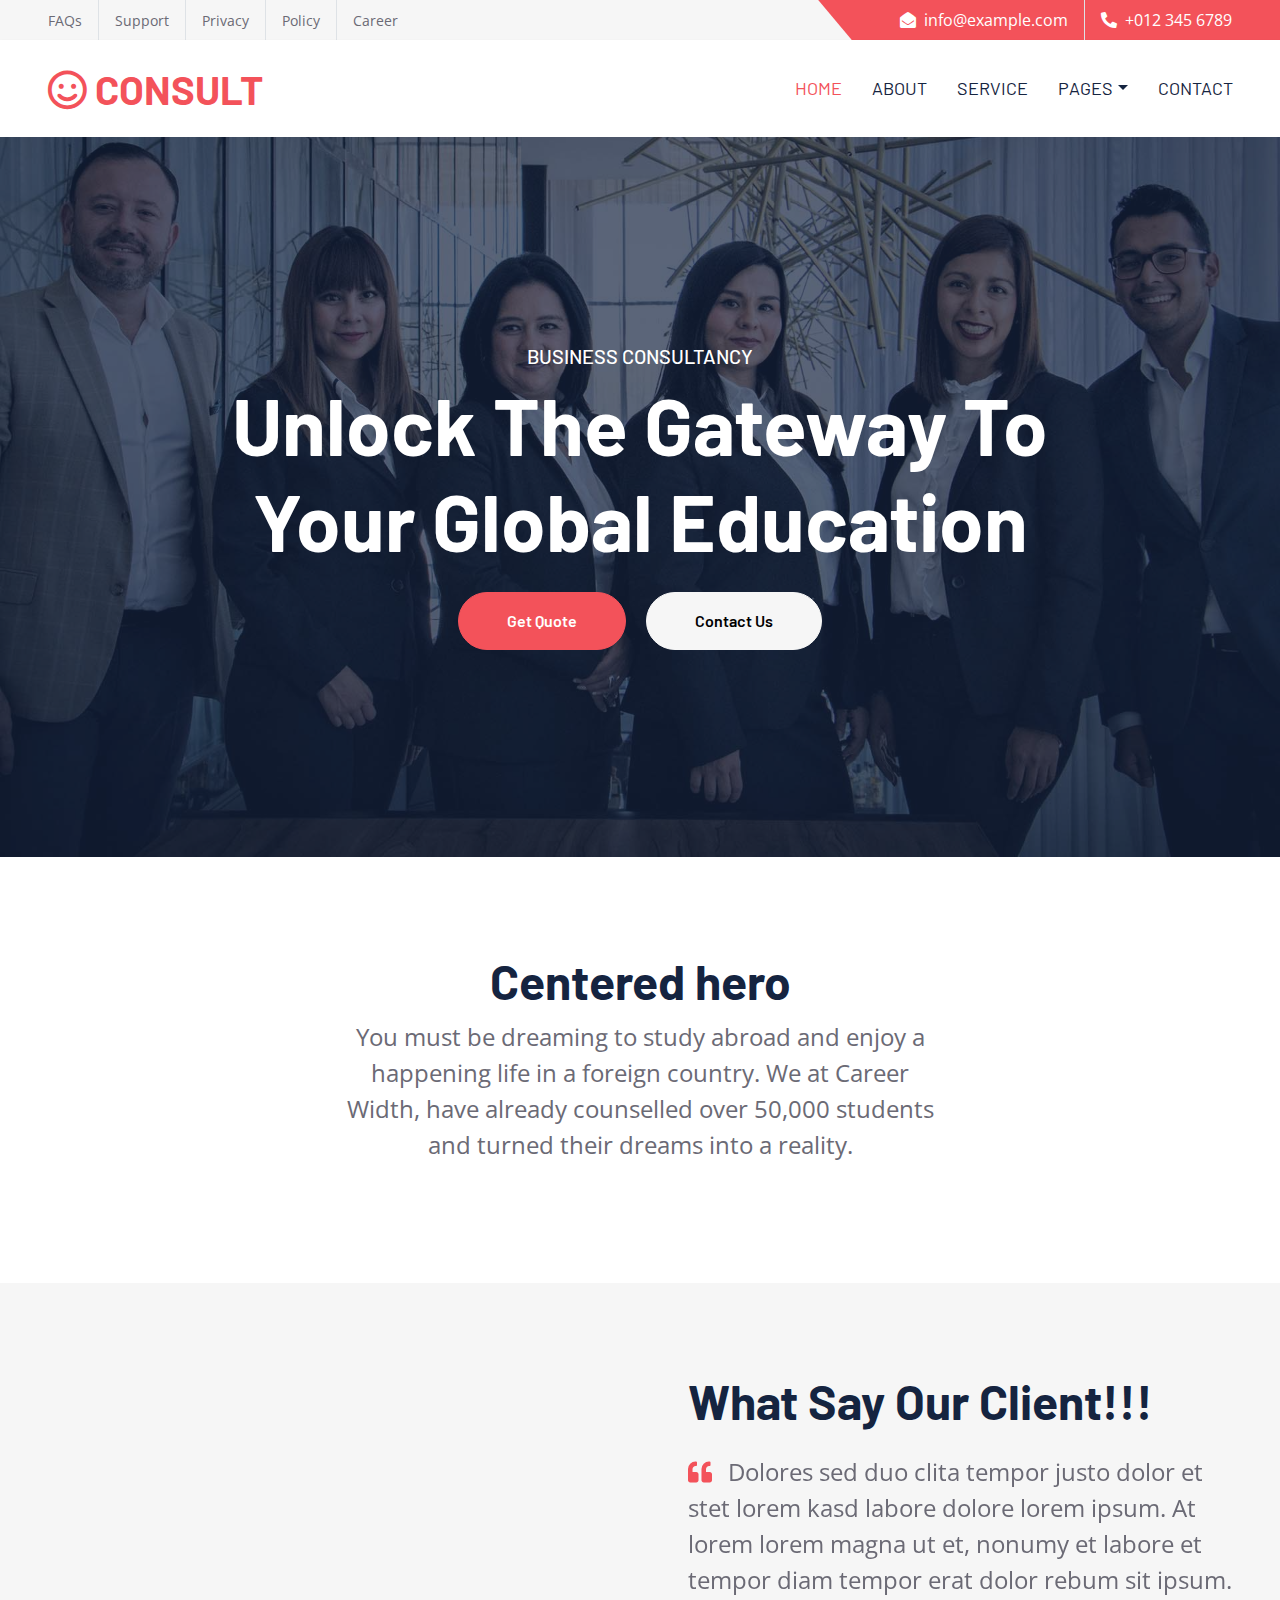
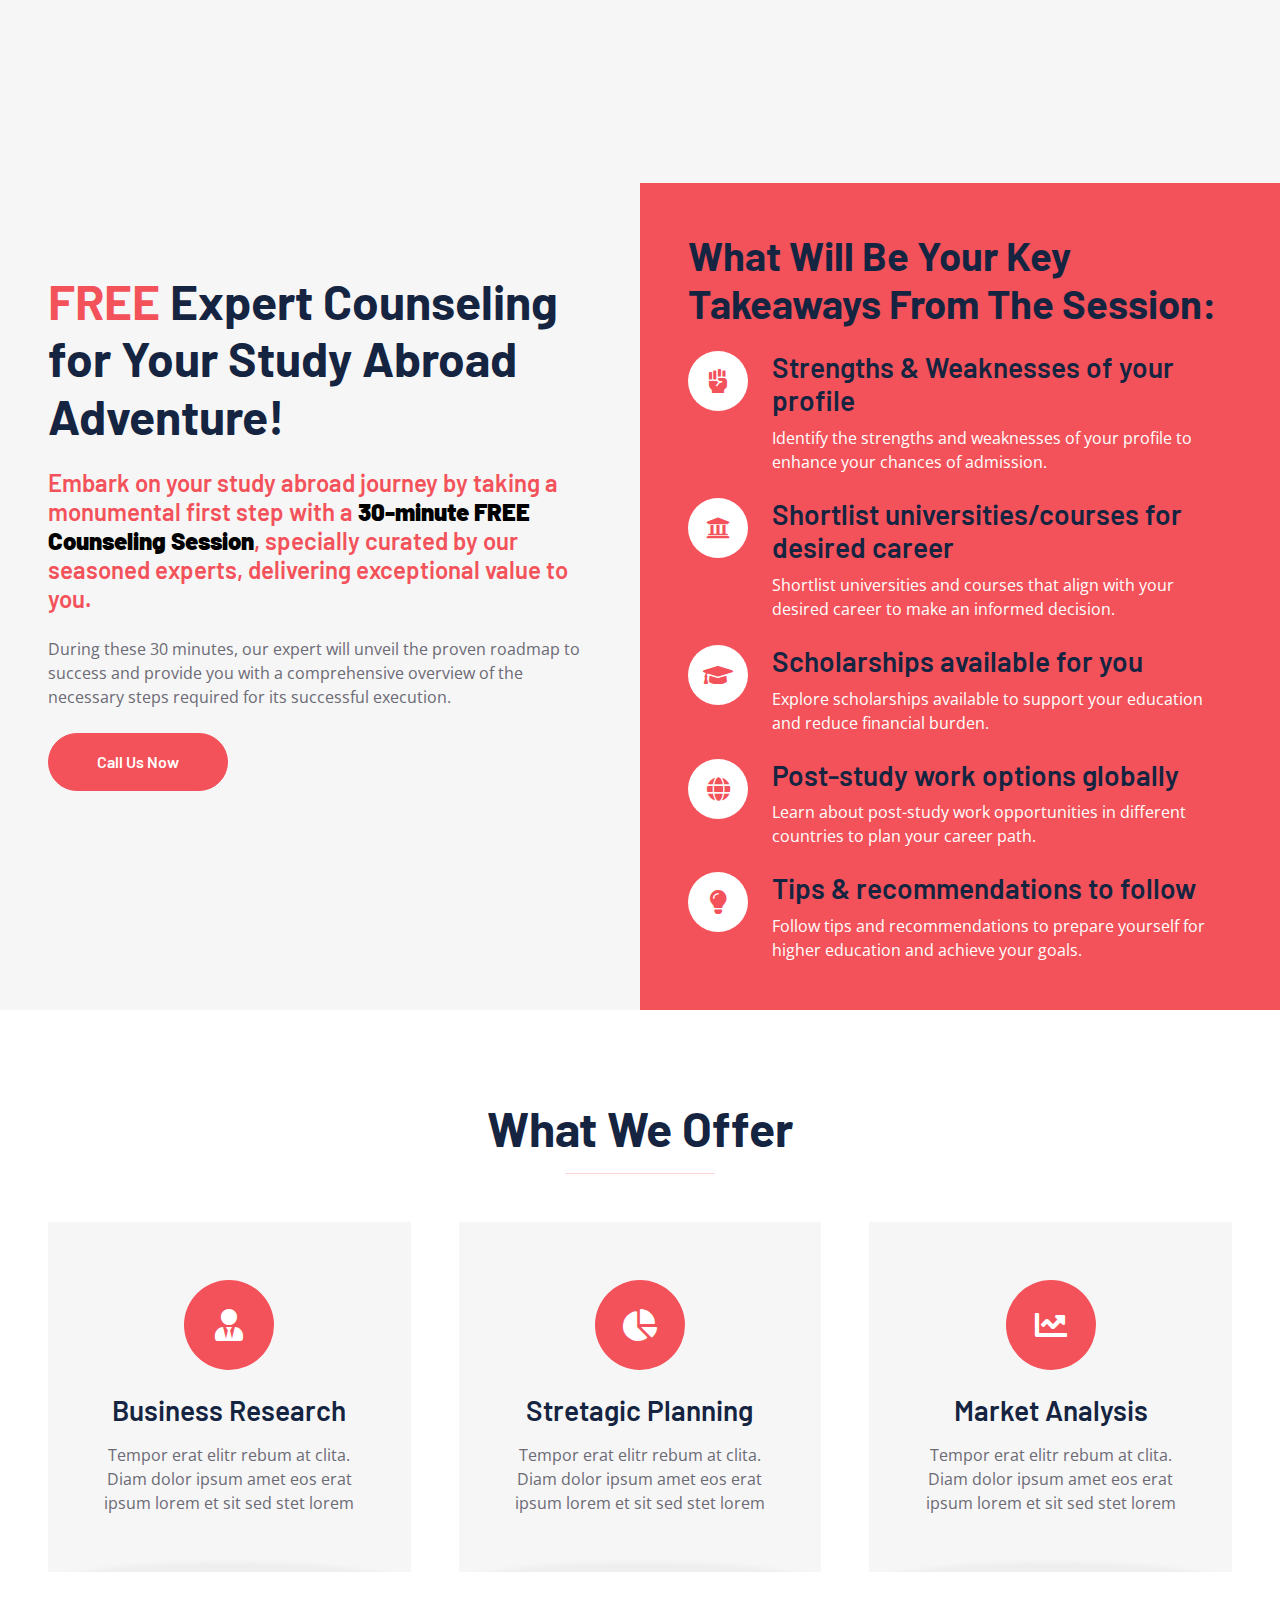
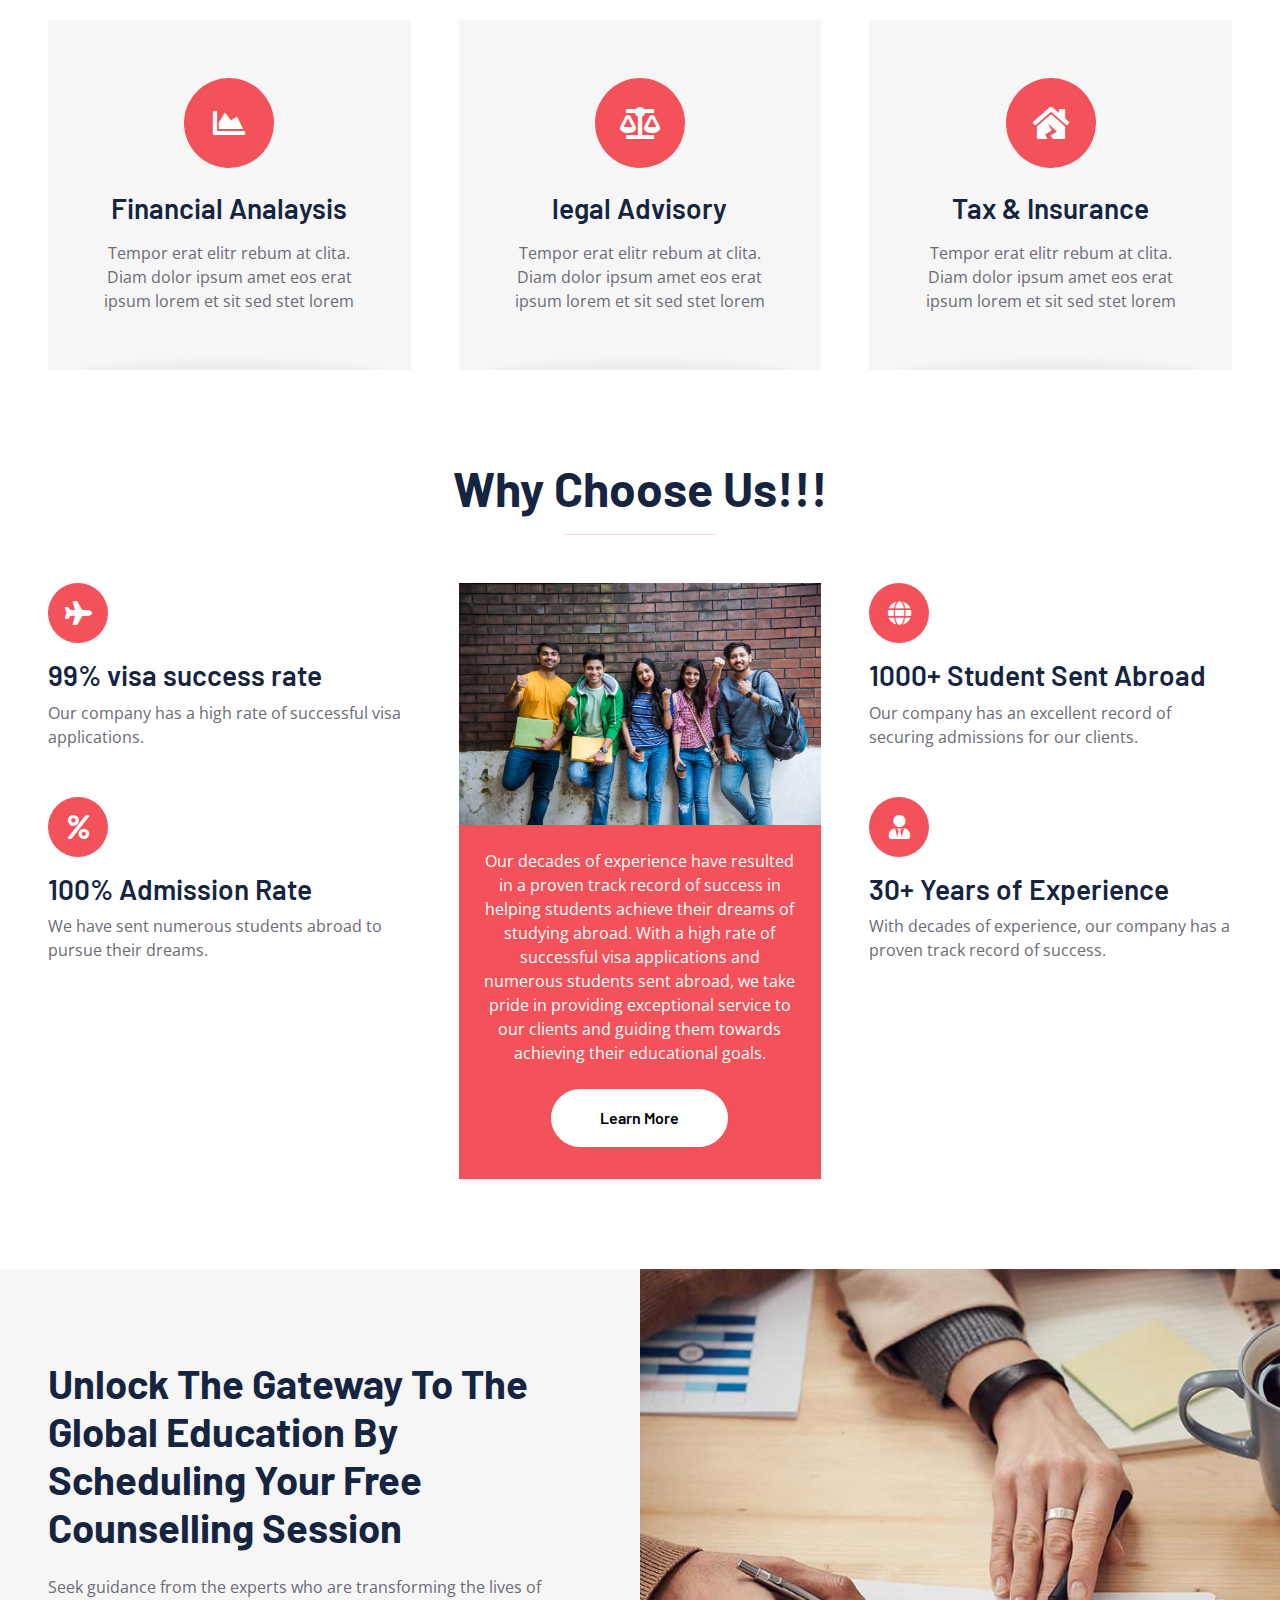
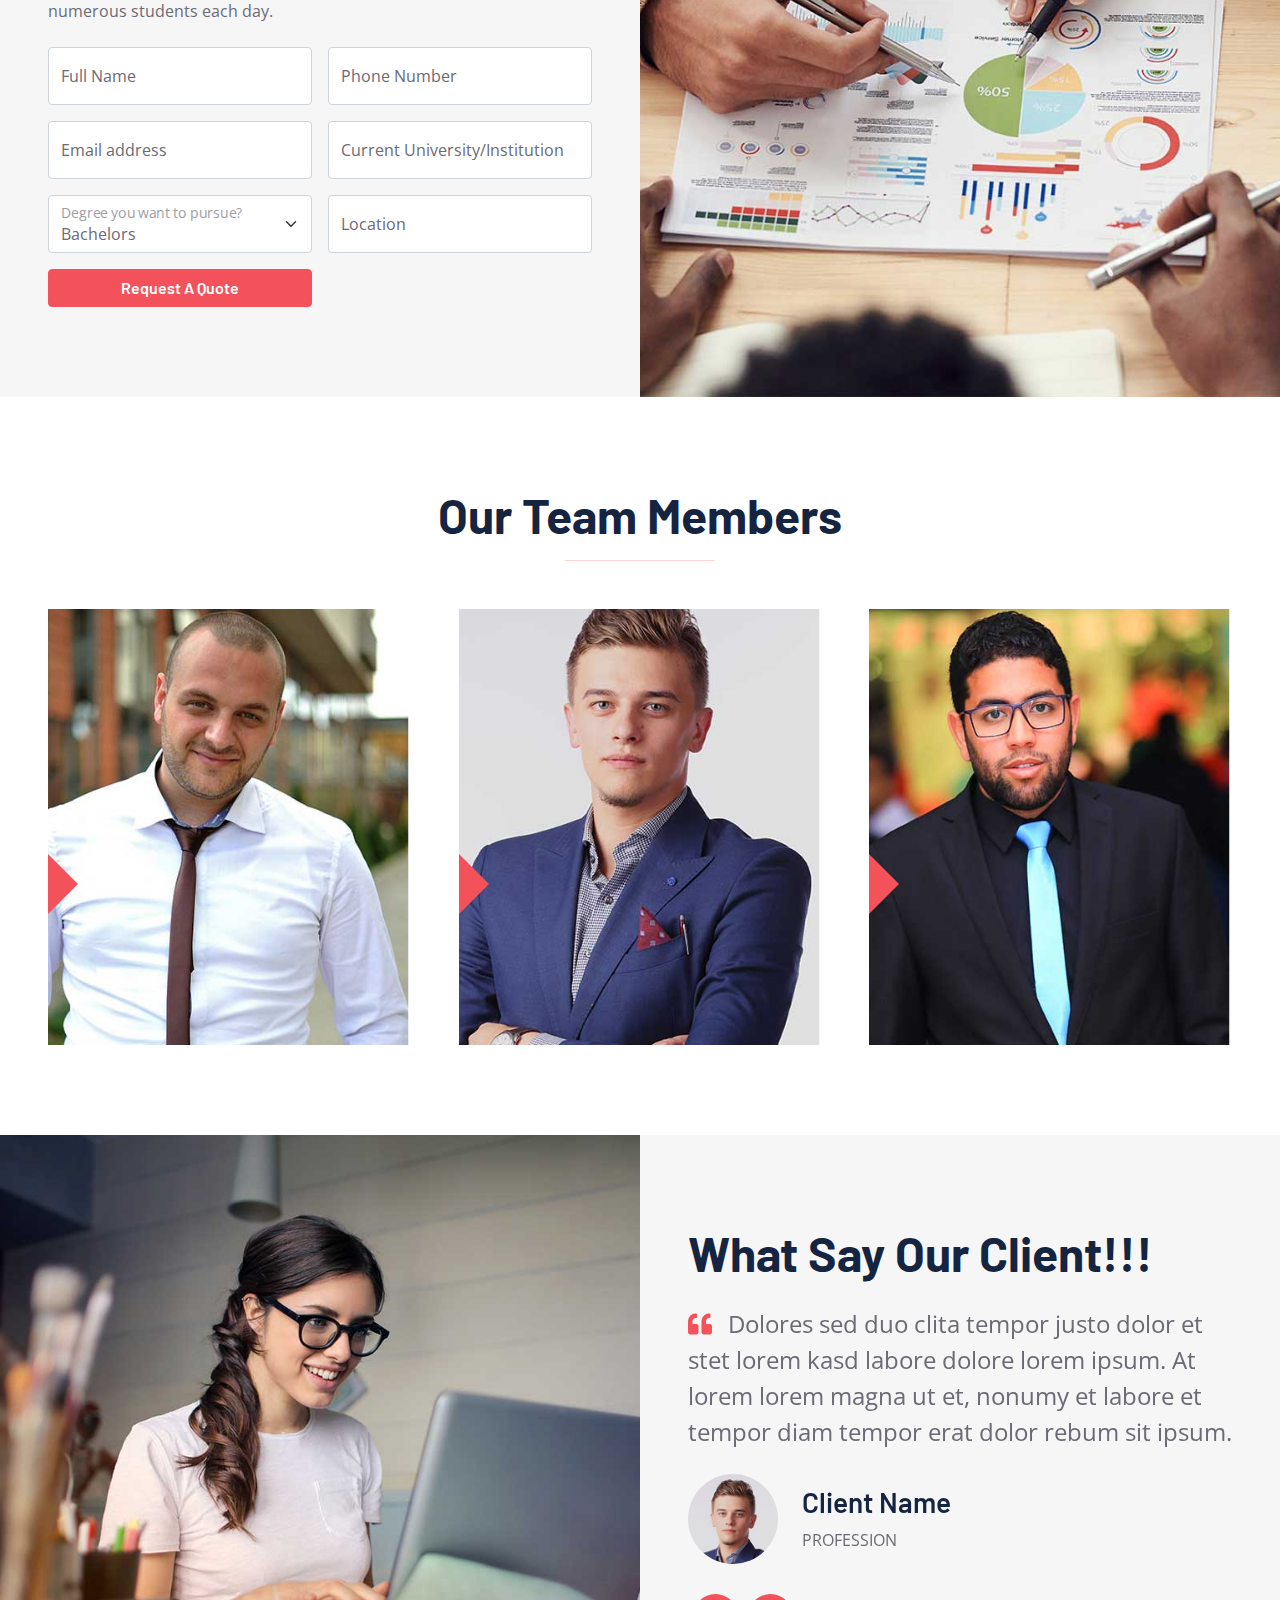
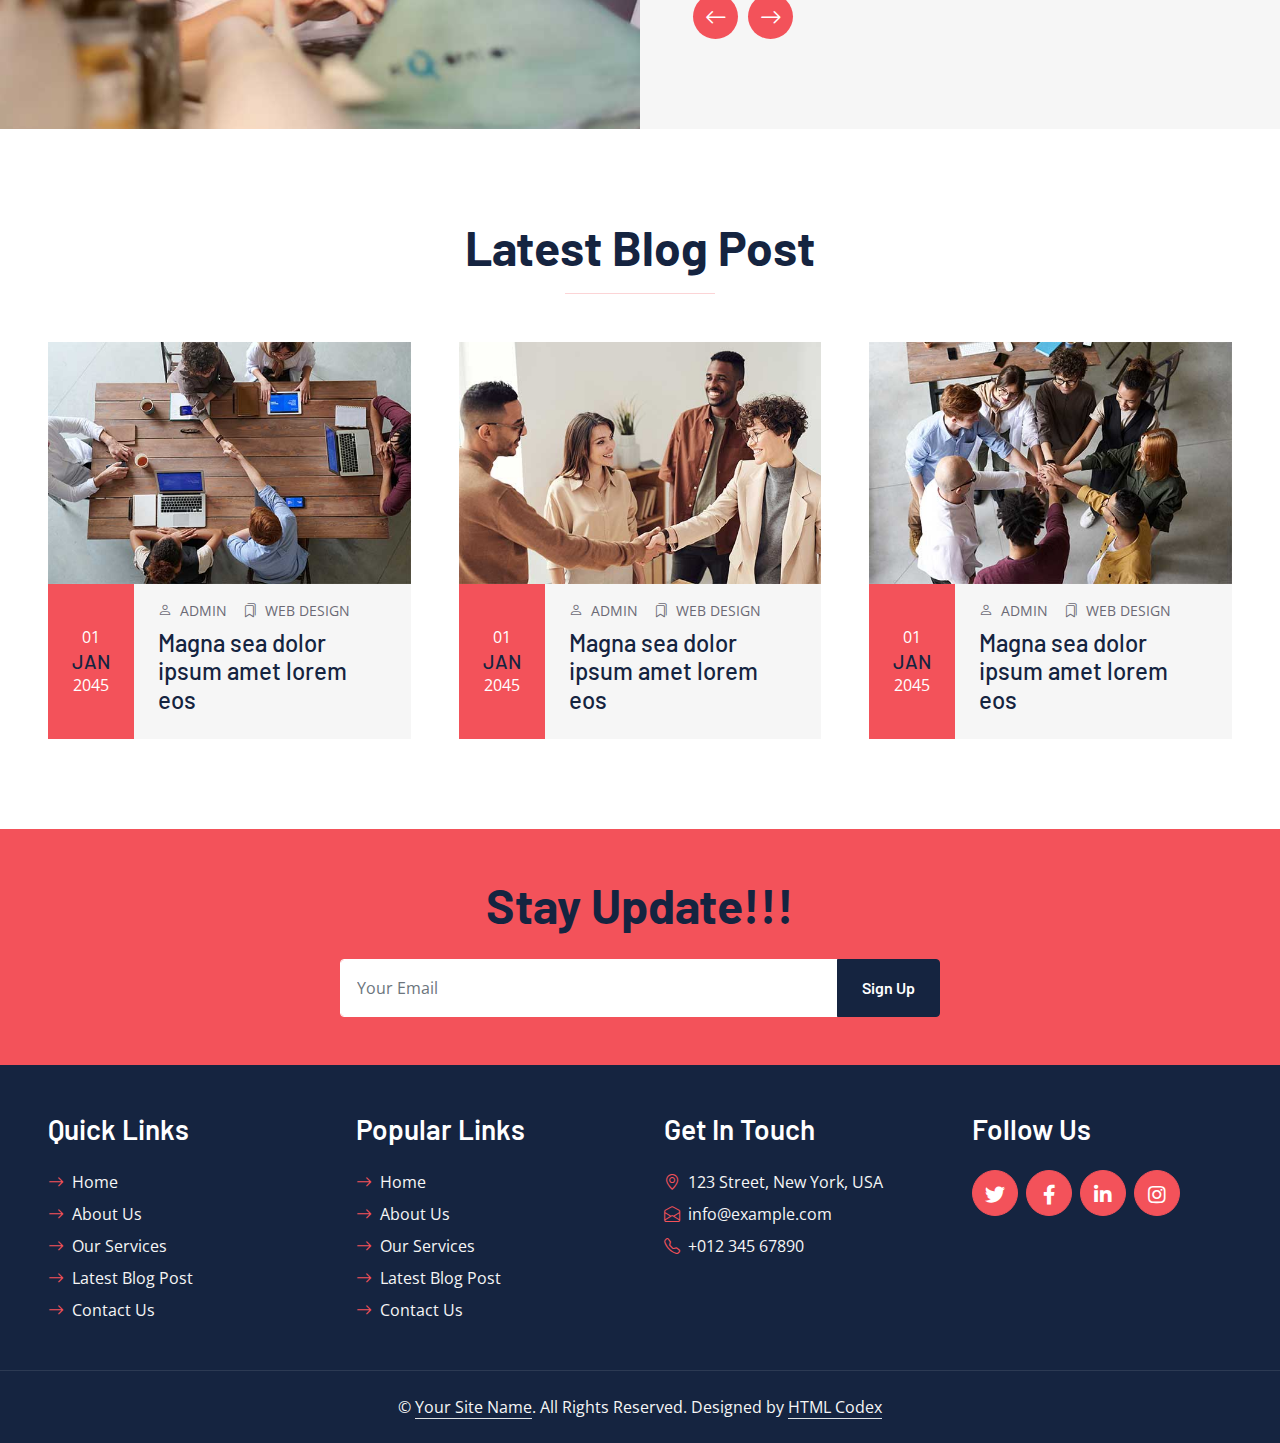
==== index.html @ d6523b83 "first" ====
<!DOCTYPE html>
<html lang="en">

<head>
    <meta charset="utf-8">
    <title>Carrewidth</title>
    <meta content="width=device-width, initial-scale=1.0" name="viewport">
    <meta content="Free HTML Templates" name="keywords">
    <meta content="Free HTML Templates" name="description">

    <!-- Favicon -->
    <link href="img/favicon.ico" rel="icon">
    <link rel="stylesheet" href="https://cdnjs.cloudflare.com/ajax/libs/font-awesome/5.15.3/css/all.min.css" integrity="sha512-WR7ymF/QjxT+gI8MNyJLH7zC3KyA3Wl8+QbX9a7JjQ2ntuV7U8NNvLz59JU+xn6UzV6FNYIoPNcI/5JpL0x/4w==" crossorigin="anonymous" referrerpolicy="no-referrer" />

    <!-- Google Web Fonts -->
    <link rel="preconnect" href="https://fonts.googleapis.com">
    <link rel="preconnect" href="https://fonts.gstatic.com" crossorigin>
    <link
        href="https://fonts.googleapis.com/css2?family=Barlow:wght@500;600;700&family=Open+Sans:wght@400;600&display=swap"
        rel="stylesheet">

    <!-- Icon Font Stylesheet -->
    <link href="https://cdnjs.cloudflare.com/ajax/libs/font-awesome/5.10.0/css/all.min.css" rel="stylesheet">
    <link href="https://cdn.jsdelivr.net/npm/bootstrap-icons@1.4.1/font/bootstrap-icons.css" rel="stylesheet">

    <!-- Libraries Stylesheet -->
    <link href="lib/owlcarousel/assets/owl.carousel.min.css" rel="stylesheet">

    <!-- Customized Bootstrap Stylesheet -->
    <link href="css/bootstrap.min.css" rel="stylesheet">

    <!-- Template Stylesheet -->
    <link href="css/style.css" rel="stylesheet">
</head>

<div>
    <!-- Topbar Start -->
    <div class="container-fluid bg-secondary ps-5 pe-0 d-none d-lg-block">
        <div class="row gx-0">
            <div class="col-md-6 text-center text-lg-start mb-2 mb-lg-0">
                <div class="d-inline-flex align-items-center">
                    <a class="text-body py-2 pe-3 border-end" href=""><small>FAQs</small></a>
                    <a class="text-body py-2 px-3 border-end" href=""><small>Support</small></a>
                    <a class="text-body py-2 px-3 border-end" href=""><small>Privacy</small></a>
                    <a class="text-body py-2 px-3 border-end" href=""><small>Policy</small></a>
                    <a class="text-body py-2 ps-3" href=""><small>Career</small></a>
                </div>
            </div>
            <div class="col-md-6 text-center text-lg-end">
                <div class="position-relative d-inline-flex align-items-center bg-primary text-white top-shape px-5">
                    <div class="me-3 pe-3 border-end py-2">
                        <p class="m-0"><i class="fa fa-envelope-open me-2"></i>info@example.com</p>
                    </div>
                    <div class="py-2">
                        <p class="m-0"><i class="fa fa-phone-alt me-2"></i>+012 345 6789</p>
                    </div>
                </div>
            </div>
        </div>
    </div>
    <!-- Topbar End -->


    <!-- Navbar Start -->
    <nav class="navbar navbar-expand-lg bg-white navbar-light shadow-sm px-5 py-3 py-lg-0">
        <a href="index.html" class="navbar-brand p-0">
            <h1 class="m-0 text-uppercase text-primary"><i class="far fa-smile text-primary me-2"></i>consult</h1>
        </a>
        <button class="navbar-toggler" type="button" data-bs-toggle="collapse" data-bs-target="#navbarCollapse">
            <span class="navbar-toggler-icon"></span>
        </button>
        <div class="collapse navbar-collapse" id="navbarCollapse">
            <div class="navbar-nav ms-auto py-0 me-n3">
                <a href="index.html" class="nav-item nav-link active">Home</a>
                <a href="about.html" class="nav-item nav-link">About</a>
                <a href="service.html" class="nav-item nav-link">Service</a>
                <div class="nav-item dropdown">
                    <a href="#" class="nav-link dropdown-toggle" data-bs-toggle="dropdown">Pages</a>
                    <div class="dropdown-menu m-0">
                        <a href="blog.html" class="dropdown-item">Blog Grid</a>
                        <a href="detail.html" class="dropdown-item">Blog Detail</a>
                        <a href="feature.html" class="dropdown-item">Features</a>
                        <a href="quote.html" class="dropdown-item">Quote Form</a>
                        <a href="team.html" class="dropdown-item">The Team</a>
                        <a href="testimonial.html" class="dropdown-item">Testimonial</a>
                    </div>
                </div>
                <a href="contact.html" class="nav-item nav-link">Contact</a>
            </div>
        </div>
    </nav>
    <!-- Navbar End -->


    <!-- Carousel Start -->
    <div class="container-fluid p-0">
        <div id="header-carousel" class="carousel slide carousel-fade" data-bs-ride="carousel">
            <div class="carousel-inner">
                <div class="carousel-item active">
                    <img class="w-100" src="img/carousel-1.jpg" alt="Image">
                    <div class="carousel-caption d-flex flex-column align-items-center justify-content-center">
                        <div class="p-3" style="max-width: 900px;">
                            <h5 class="text-white text-uppercase">Business Consultancy</h5>
                            <h1 class="display-1 text-white mb-md-4">Unlock The Gateway To Your Global Education</h1>
                            <a href="" class="btn btn-primary py-md-3 px-md-5 me-3 rounded-pill">Get Quote</a>
                            <a href="" class="btn btn-secondary py-md-3 px-md-5 rounded-pill">Contact Us</a>
                        </div>
                    </div>
                </div>
                <div class="carousel-item">
                    <img class="w-100" src="img/carousel-2.jpg" alt="Image">
                    <div class="carousel-caption d-flex flex-column align-items-center justify-content-center">
                        <div class="p-3" style="max-width: 900px;">
                            <h5 class="text-white text-uppercase">Lorem, ipsum.</h5>
                            <h1 class="display-1 text-white mb-md-4">Take Our Help To Reach The Top Level</h1>
                            <a href="" class="btn btn-primary py-md-3 px-md-5 me-3 rounded-pill">Get Quote</a>
                            <a href="" class="btn btn-secondary py-md-3 px-md-5 rounded-pill">Contact Us</a>
                        </div>
                    </div>
                </div>
            </div>
            <button class="carousel-control-prev" type="button" data-bs-target="#header-carousel" data-bs-slide="prev">
                <span class="carousel-control-prev-icon" aria-hidden="true"></span>
                <span class="visually-hidden">Previous</span>
            </button>
            <button class="carousel-control-next" type="button" data-bs-target="#header-carousel" data-bs-slide="next">
                <span class="carousel-control-next-icon" aria-hidden="true"></span>
                <span class="visually-hidden">Next</span>
            </button>
        </div>
    </div>
    <!-- Carousel End -->
    <!--centered hero-->
    <div class="px-4 py-5 my-5 text-center">
        <h1 class="display-5 fw-bold">Centered hero</h1>
        <div class="col-lg-6 mx-auto">
            <p class="lead mb-4" style="font-size: 24px;"><strong> You must be dreaming to study abroad and enjoy a
                    happening life in a foreign country. We at Career Width, have already counselled over 50,000
                    students and turned their dreams into a reality.</strong></p>

        </div>


    </div>




    <!--centered hero-->







    <!-- Testimonial Start -->
    <div class="container-fluid bg-secondary p-0">
        <div class="row g-0">
            <div class="col-lg-6" style="min-height: 500px;">
                <div class="position-relative h-100">


                </div>
            </div>
            <div class="col-lg-6 py-6 px-5">
                <h1 class="display-5 mb-4">What Say Our Client!!!</h1>
                <div class="owl-carousel testimonial-carousel">
                    <div class="testimonial-item">
                        <p class="fs-4 fw-normal mb-4"><i class="fa fa-quote-left text-primary me-3"></i>Dolores sed duo
                            clita tempor justo dolor et stet lorem kasd labore dolore lorem ipsum. At lorem lorem magna
                            ut et, nonumy et labore et tempor diam tempor erat dolor rebum sit ipsum.</p>

                    </div>

                </div>
            </div>
        </div>
    </div>

    <!-- Testimonial End -->

    <!-- About Start -->
    <div class="container-fluid bg-secondary p-0" style="margin-top:0px ;">
        <div class="row g-0">
            <div class="col-lg-6 py-6 px-5">
                <h1 class="display-5 mb-4"><span class="text-primary">FREE</span> Expert Counseling for Your Study
                    Abroad Adventure!



                </h1>
                <h4 class="text-primary mb-4">Embark on your study abroad journey by taking a monumental first step with a <b style="color: black;">30-minute FREE Counseling Session</b>, specially curated by our seasoned experts, delivering exceptional value to you.



                </h4>
                <p class="mb-4">During these 30 minutes, our expert will unveil the proven roadmap to success and
                    provide you with a comprehensive overview of the necessary steps required for its successful
                    execution.</p>
                <a href="tel:123-456-7890" class="btn btn-primary py-md-3 px-md-5 rounded-pill call-button">Call Us Now</a>
            </div>
            <div class="col-lg-6">
                
                <div class="h-100 d-flex flex-column justify-content-center bg-primary p-5">
                    <h1 class=" mb-4"> What Will Be Your Key Takeaways From The Session:
    
    
    
                    </h1>
                    
                    <div class="d-flex text-white mb-4">
                        
                        <div class="d-flex flex-shrink-0 align-items-center justify-content-center bg-white text-primary rounded-circle mx-auto mb-4"
                            style="width: 60px; height: 60px;">
                            
                            <i class="fas fa-fist-raised fs-4"></i>
                        </div>
                        
                        <div class="ps-4 ">
                            <h3>Strengths & Weaknesses of your profile</h3>
                            <p class="mb-0">Identify the strengths and weaknesses of your profile to enhance your chances of admission.
                            </p>
                        </div>
                    </div>
                    <div class="d-flex text-white mb-4">
                        <div class="d-flex flex-shrink-0 align-items-center justify-content-center bg-white text-primary rounded-circle mx-auto mb-4"
                            style="width: 60px; height: 60px;">
                            <i class="fas fa-university fs-4" ></i>



                        </div>
                        <div class="ps-4">
                            <h3> Shortlist universities/courses for desired career
                            </h3>
                            <p class="mb-0">Shortlist universities and courses that align with your desired career to make an informed decision.</p>
                        </div>
                    </div>
                    <div class="d-flex text-white mb-4">
                        <div class="d-flex flex-shrink-0 align-items-center justify-content-center bg-white text-primary rounded-circle mx-auto mb-4"
                            style="width: 60px; height: 60px;">
                            <i class="fa fa-graduation-cap fs-4"></i>
                        </div>
                        <div class="ps-4">
                            <h3>Scholarships available for you</h3>
                            <p class="mb-0" >Explore scholarships available to support your education and reduce financial burden.
                            </p>
                        </div>
                    </div>
                    <div class="d-flex text-white mb-4">
                        <div class="d-flex flex-shrink-0 align-items-center justify-content-center bg-white text-primary rounded-circle mx-auto mb-4"
                            style="width: 60px; height: 60px;">
                            <i class="fa fa-globe fs-4"></i>
                        </div>
                        <div class="ps-4">
                            <h3>Post-study work options globally</h3>
                            <p class="mb-0">Learn about post-study work opportunities in different countries to plan your career path.
                            </p>
                        </div>
                    </div>
                    <div class="d-flex text-white mb-0">
                        <div class="d-flex flex-shrink-0 align-items-center justify-content-center bg-white text-primary rounded-circle mx-auto mb-4"
                            style="width: 60px; height: 60px;">
                            <i class="fas fa-lightbulb fs-4"></i>
                        </div>
                        <div class="ps-4">
                            <h3>Tips & recommendations to follow</h3>
                            <p class="mb-0">Follow tips and recommendations to prepare yourself for higher education and achieve your goals.


                            </p>
                        </div>
                    </div>
                    
                </div>
            </div>
        </div>
    </div>
    <!-- About End -->


    <!-- Services Start -->
    <div class="container-fluid pt-6 px-5">
        <div class="text-center mx-auto mb-5" style="max-width: 600px;">
            <h1 class="display-5 mb-0">What We Offer</h1>
            <hr class="w-25 mx-auto bg-primary">
        </div>
        <div class="row g-5">
            <div class="col-lg-4 col-md-6">
                <div class="service-item bg-secondary text-center px-5">
                    <div class="d-flex align-items-center justify-content-center bg-primary text-white rounded-circle mx-auto mb-4"
                        style="width: 90px; height: 90px;">
                        <i class="fa fa-user-tie fa-2x"></i>
                    </div>
                    <h3 class="mb-3">Business Research</h3>
                    <p class="mb-0">Tempor erat elitr rebum at clita. Diam dolor ipsum amet eos erat ipsum lorem et sit
                        sed stet lorem</p>
                </div>
            </div>
            <div class="col-lg-4 col-md-6">
                <div class="service-item bg-secondary text-center px-5">
                    <div class="d-flex align-items-center justify-content-center bg-primary text-white rounded-circle mx-auto mb-4"
                        style="width: 90px; height: 90px;">
                        <i class="fa fa-chart-pie fa-2x"></i>
                    </div>
                    <h3 class="mb-3">Stretagic Planning</h3>
                    <p class="mb-0">Tempor erat elitr rebum at clita. Diam dolor ipsum amet eos erat ipsum lorem et sit
                        sed stet lorem</p>
                </div>
            </div>
            <div class="col-lg-4 col-md-6">
                <div class="service-item bg-secondary text-center px-5">
                    <div class="d-flex align-items-center justify-content-center bg-primary text-white rounded-circle mx-auto mb-4"
                        style="width: 90px; height: 90px;">
                        <i class="fa fa-chart-line fa-2x"></i>
                    </div>
                    <h3 class="mb-3">Market Analysis</h3>
                    <p class="mb-0">Tempor erat elitr rebum at clita. Diam dolor ipsum amet eos erat ipsum lorem et sit
                        sed stet lorem</p>
                </div>
            </div>
            <div class="col-lg-4 col-md-6">
                <div class="service-item bg-secondary text-center px-5">
                    <div class="d-flex align-items-center justify-content-center bg-primary text-white rounded-circle mx-auto mb-4"
                        style="width: 90px; height: 90px;">
                        <i class="fa fa-chart-area fa-2x"></i>
                    </div>
                    <h3 class="mb-3">Financial Analaysis</h3>
                    <p class="mb-0">Tempor erat elitr rebum at clita. Diam dolor ipsum amet eos erat ipsum lorem et sit
                        sed stet lorem</p>
                </div>
            </div>
            <div class="col-lg-4 col-md-6">
                <div class="service-item bg-secondary text-center px-5">
                    <div class="d-flex align-items-center justify-content-center bg-primary text-white rounded-circle mx-auto mb-4"
                        style="width: 90px; height: 90px;">
                        <i class="fa fa-balance-scale fa-2x"></i>
                    </div>
                    <h3 class="mb-3">legal Advisory</h3>
                    <p class="mb-0">Tempor erat elitr rebum at clita. Diam dolor ipsum amet eos erat ipsum lorem et sit
                        sed stet lorem</p>
                </div>
            </div>
            <div class="col-lg-4 col-md-6">
                <div class="service-item bg-secondary text-center px-5">
                    <div class="d-flex align-items-center justify-content-center bg-primary text-white rounded-circle mx-auto mb-4"
                        style="width: 90px; height: 90px;">
                        <i class="fa fa-house-damage fa-2x"></i>
                    </div>
                    <h3 class="mb-3">Tax & Insurance</h3>
                    <p class="mb-0">Tempor erat elitr rebum at clita. Diam dolor ipsum amet eos erat ipsum lorem et sit
                        sed stet lorem</p>
                </div>
            </div>
        </div>
    </div>
    <!-- Services End -->


    <!-- Features Start -->
    <div class="container-fluid py-6 px-5">
        <div class="text-center mx-auto mb-5" style="max-width: 600px;">
            <h1 class="display-5 mb-0">Why Choose Us!!!</h1>
            <hr class="w-25 mx-auto bg-primary">
        </div>
        <div class="row g-5">
            <div class="col-lg-4">
                <div class="row g-5">
                    <div class="col-12">
                        <div class="bg-primary rounded-circle d-flex align-items-center justify-content-center mb-3"
                            style="width: 60px; height: 60px;">
                            <i class="fas fa-plane fs-4 text-white"></i>
                        </div>
                        <h3>99% visa success rate</h3>
                        <p class="mb-0">Our company has a high rate of successful visa applications.
                        </p>
                    </div>
                    <div class="col-12">
                        <div class="bg-primary rounded-circle d-flex align-items-center justify-content-center mb-3"
                            style="width: 60px; height: 60px;">
                            <i class="fa fa-percent fs-4 text-white"></i>
                        </div>
                        <h3>100% Admission Rate</h3>
                        <p class="mb-0">We have sent numerous students abroad to pursue their dreams.
                        </p>
                    </div>
                  
                </div>
            </div>
            <div class="col-lg-4">
                <div class="d-block bg-primary h-100 text-center">
                    <img class="img-fluid" src="img/stud.jpeg" alt="">
                    <div class="p-4">
                        <p class="text-white mb-4">Our decades of experience have resulted in a proven track record of success in helping students achieve their dreams of studying abroad. With a high rate of successful visa applications and numerous students sent abroad, we take pride in providing exceptional service to our clients and guiding them towards achieving their educational goals.</p>
                        <a href="https://careerwidth.com/" target="_blank"class="btn btn-light py-md-3 px-md-5 rounded-pill mb-2">Learn More</a>
                    </div>
                </div>
            </div>
            <div class="col-lg-4">
                <div class="row g-5">
                    <div class="col-12">
                        <div class="bg-primary rounded-circle d-flex align-items-center justify-content-center mb-3"
                            style="width: 60px; height: 60px;">
                            <i class="fa fa-globe fs-4 text-white"></i>
                        </div>
                        <h3>1000+ Student Sent Abroad</h3>
                        <p class="mb-0">Our company has an excellent record of securing admissions for our clients.
                        </p>
                    </div>
                    <div class="col-12">
                        <div class="bg-primary rounded-circle d-flex align-items-center justify-content-center mb-3"
                            style="width: 60px; height: 60px;">
                            <i class="fa fa-user-tie fs-4 text-white"></i>
                        </div>
                        <h3>30+ Years of Experience</h3>
                        <p class="mb-0">With decades of experience, our company has a proven track record of success.


                        </p>
                    </div>
                    
                </div>
            </div>
        </div>
    </div>
    <!-- Features Start -->


    <!-- Quote Start -->
    <form method="POST" action="process_form.php" >
        <div class="container-fluid bg-secondary px-0">
        <div class="row g-0">
            <div class="col-lg-6 py-6 px-5">
                <h1 class="display-7 mb-4">Unlock The Gateway To The Global Education By Scheduling Your Free Counselling Session
                </h1>
                <p class="mb-4">Seek guidance from the experts who are transforming the lives of numerous students each day.</p>
                <form>
                    <div class="row gx-3">
                        <div class="col-6">
                            <div class="form-floating">
                                <input type="text" name="name" class="form-control" id="form-floating-1" placeholder="John Doe">
                                <label for="form-floating-1">Full Name</label>
                            </div>
                        </div>
                        <div class="col-6">
                            <div class="form-floating mb-3">
                                <input type="tel" name="phone" class="form-control" id="form-floating-2"
                                    placeholder="phone">
                                <label for="form-floating-2">Phone Number</label>
                            </div>
                        </div>
                        <div class="col-6">
                            <div class="form-floating mb-3">
                                <input type="email" name="email" class="form-control" id="form-floating-2"
                                    placeholder="name@example.com">
                                <label for="form-floating-2">Email address</label>
                            </div>
                        </div>
                        <div class="col-6">
                            <div class="form-floating mb-3">
                                <input type="text" name="university" class="form-control" id="form-floating-2"
                                    placeholder="University">
                                <label for="form-floating-2">Current University/Institution</label>
                            </div>
                        </div>
                        <div class="col-6">
                            <div class="form-floating">
                                <select class="form-select" name="degree" id="floatingSelect" aria-label="Financial Consultancy">
                                    <option value="1">Bachelors</option>
                                    <option value="2">Masters</option>
                                </select>
                                <label for="floatingSelect"> Degree you want to pursue?</label>
                            </div>
                        </div>
                        <div class="col-6">
                            <div class="form-floating mb-3">
                                <input type="text" class="form-control" name="location" id="form-floating-2"
                                    placeholder="location">
                                <label for="form-floating-2"> Location</label>
                            </div>
                        </div>
                        
                        <div class="col-6">
                            <button class="btn btn-primary w-100 h-100" name="submit" type="submit">Request A Quote</button>
                        </div>
                    </div>
                </form>
            </div>
            <div class="col-lg-6" style="min-height: 400px;">
                <div class="position-relative h-100">
                    <img class="position-absolute w-100 h-100" src="img/quote.jpg" style="object-fit: cover;">
                </div>
            </div>
        </div>
    </div>
    </form>
    <!-- Quote End -->


    <!-- Team Start -->
    <div class="container-fluid py-6 px-5">
        <div class="text-center mx-auto mb-5" style="max-width: 600px;">
            <h1 class="display-5 mb-0">Our Team Members</h1>
            <hr class="w-25 mx-auto bg-primary">
        </div>
        <div class="row g-5">
            <div class="col-lg-4">
                <div class="team-item position-relative overflow-hidden">
                    <img class="img-fluid w-100" src="img/team-1.jpg" alt="">
                    <div class="team-text w-100 position-absolute top-50 text-center bg-primary p-4">
                        <h3 class="text-white">Full Name</h3>
                        <p class="text-white text-uppercase mb-0">Designation</p>
                    </div>
                </div>
            </div>
            <div class="col-lg-4">
                <div class="team-item position-relative overflow-hidden">
                    <img class="img-fluid w-100" src="img/team-2.jpg" alt="">
                    <div class="team-text w-100 position-absolute top-50 text-center bg-primary p-4">
                        <h3 class="text-white">Full Name</h3>
                        <p class="text-white text-uppercase mb-0">Designation</p>
                    </div>
                </div>
            </div>
            <div class="col-lg-4">
                <div class="team-item position-relative overflow-hidden">
                    <img class="img-fluid w-100" src="img/team-3.jpg" alt="">
                    <div class="team-text w-100 position-absolute top-50 text-center bg-primary p-4">
                        <h3 class="text-white">Full Name</h3>
                        <p class="text-white text-uppercase mb-0">Designation</p>
                    </div>
                </div>
            </div>
        </div>
    </div>
    <!-- Team End -->


    <!-- Testimonial Start -->
    <div class="container-fluid bg-secondary p-0">
        <div class="row g-0">
            <div class="col-lg-6" style="min-height: 500px;">
                <div class="position-relative h-100">
                    <img class="position-absolute w-100 h-100" src="img/testimonial.jpg" style="object-fit: cover;">
                </div>
            </div>
            <div class="col-lg-6 py-6 px-5">
                <h1 class="display-5 mb-4">What Say Our Client!!!</h1>
                <div class="owl-carousel testimonial-carousel">
                    <div class="testimonial-item">
                        <p class="fs-4 fw-normal mb-4"><i class="fa fa-quote-left text-primary me-3"></i>Dolores sed duo
                            clita tempor justo dolor et stet lorem kasd labore dolore lorem ipsum. At lorem lorem magna
                            ut et, nonumy et labore et tempor diam tempor erat dolor rebum sit ipsum.</p>
                        <div class="d-flex align-items-center">
                            <img class="img-fluid rounded-circle" src="img/testimonial-1.jpg" alt="">
                            <div class="ps-4">
                                <h3>Client Name</h3>
                                <span class="text-uppercase">Profession</span>
                            </div>
                        </div>
                    </div>
                    <div class="testimonial-item">
                        <p class="fs-4 fw-normal mb-4"><i class="fa fa-quote-left text-primary me-3"></i>Dolores sed duo
                            clita tempor justo dolor et stet lorem kasd labore dolore lorem ipsum. At lorem lorem magna
                            ut et, nonumy et labore et tempor diam tempor erat dolor rebum sit ipsum.</p>
                        <div class="d-flex align-items-center">
                            <img class="img-fluid rounded-circle" src="img/testimonial-2.jpg" alt="">
                            <div class="ps-4">
                                <h3>Client Name</h3>
                                <span class="text-uppercase">Profession</span>
                            </div>
                        </div>
                    </div>
                </div>
            </div>
        </div>
    </div>
    <!-- Testimonial End -->


    <!-- Blog Start -->
    <div class="container-fluid py-6 px-5">
        <div class="text-center mx-auto mb-5" style="max-width: 600px;">
            <h1 class="display-5 mb-0">Latest Blog Post</h1>
            <hr class="w-25 mx-auto bg-primary">
        </div>
        <div class="row g-5">
            <div class="col-lg-4">
                <div class="blog-item">
                    <div class="position-relative overflow-hidden">
                        <img class="img-fluid" src="img/blog-1.jpg" alt="">
                    </div>
                    <div class="bg-secondary d-flex">
                        <div
                            class="flex-shrink-0 d-flex flex-column justify-content-center text-center bg-primary text-white px-4">
                            <span>01</span>
                            <h5 class="text-uppercase m-0">Jan</h5>
                            <span>2045</span>
                        </div>
                        <div class="d-flex flex-column justify-content-center py-3 px-4">
                            <div class="d-flex mb-2">
                                <small class="text-uppercase me-3"><i class="bi bi-person me-2"></i>Admin</small>
                                <small class="text-uppercase me-3"><i class="bi bi-bookmarks me-2"></i>Web
                                    Design</small>
                            </div>
                            <a class="h4" href="">Magna sea dolor ipsum amet lorem eos</a>
                        </div>
                    </div>
                </div>
            </div>
            <div class="col-lg-4">
                <div class="blog-item">
                    <div class="position-relative overflow-hidden">
                        <img class="img-fluid" src="img/blog-2.jpg" alt="">
                    </div>
                    <div class="bg-secondary d-flex">
                        <div
                            class="flex-shrink-0 d-flex flex-column justify-content-center text-center bg-primary text-white px-4">
                            <span>01</span>
                            <h5 class="text-uppercase m-0">Jan</h5>
                            <span>2045</span>
                        </div>
                        <div class="d-flex flex-column justify-content-center py-3 px-4">
                            <div class="d-flex mb-2">
                                <small class="text-uppercase me-3"><i class="bi bi-person me-2"></i>Admin</small>
                                <small class="text-uppercase me-3"><i class="bi bi-bookmarks me-2"></i>Web
                                    Design</small>
                            </div>
                            <a class="h4" href="">Magna sea dolor ipsum amet lorem eos</a>
                        </div>
                    </div>
                </div>
            </div>
            <div class="col-lg-4">
                <div class="blog-item">
                    <div class="position-relative overflow-hidden">
                        <img class="img-fluid" src="img/blog-3.jpg" alt="">
                    </div>
                    <div class="bg-secondary d-flex">
                        <div
                            class="flex-shrink-0 d-flex flex-column justify-content-center text-center bg-primary text-white px-4">
                            <span>01</span>
                            <h5 class="text-uppercase m-0">Jan</h5>
                            <span>2045</span>
                        </div>
                        <div class="d-flex flex-column justify-content-center py-3 px-4">
                            <div class="d-flex mb-2">
                                <small class="text-uppercase me-3"><i class="bi bi-person me-2"></i>Admin</small>
                                <small class="text-uppercase me-3"><i class="bi bi-bookmarks me-2"></i>Web
                                    Design</small>
                            </div>
                            <a class="h4" href="">Magna sea dolor ipsum amet lorem eos</a>
                        </div>
                    </div>
                </div>
            </div>
        </div>
    </div>
    <!-- Blog End -->


    <!-- Footer Start -->
    <div class="container-fluid bg-primary text-secondary p-5">
        <div class="row g-5">
            <div class="col-12 text-center">
                <h1 class="display-5 mb-4">Stay Update!!!</h1>
                <form class="mx-auto" style="max-width: 600px;">
                    <div class="input-group">
                        <input type="text" class="form-control border-white p-3" placeholder="Your Email">
                        <button class="btn btn-dark px-4">Sign Up</button>
                    </div>
                </form>
            </div>
        </div>
    </div>
    <div class="container-fluid bg-dark text-secondary p-5">
        <div class="row g-5">
            <div class="col-lg-3 col-md-6">
                <h3 class="text-white mb-4">Quick Links</h3>
                <div class="d-flex flex-column justify-content-start">
                    <a class="text-secondary mb-2" href="#"><i class="bi bi-arrow-right text-primary me-2"></i>Home</a>
                    <a class="text-secondary mb-2" href="#"><i class="bi bi-arrow-right text-primary me-2"></i>About
                        Us</a>
                    <a class="text-secondary mb-2" href="#"><i class="bi bi-arrow-right text-primary me-2"></i>Our
                        Services</a>
                    <a class="text-secondary mb-2" href="#"><i class="bi bi-arrow-right text-primary me-2"></i>Latest
                        Blog Post</a>
                    <a class="text-secondary" href="#"><i class="bi bi-arrow-right text-primary me-2"></i>Contact Us</a>
                </div>
            </div>
            <div class="col-lg-3 col-md-6">
                <h3 class="text-white mb-4">Popular Links</h3>
                <div class="d-flex flex-column justify-content-start">
                    <a class="text-secondary mb-2" href="#"><i class="bi bi-arrow-right text-primary me-2"></i>Home</a>
                    <a class="text-secondary mb-2" href="#"><i class="bi bi-arrow-right text-primary me-2"></i>About
                        Us</a>
                    <a class="text-secondary mb-2" href="#"><i class="bi bi-arrow-right text-primary me-2"></i>Our
                        Services</a>
                    <a class="text-secondary mb-2" href="#"><i class="bi bi-arrow-right text-primary me-2"></i>Latest
                        Blog Post</a>
                    <a class="text-secondary" href="#"><i class="bi bi-arrow-right text-primary me-2"></i>Contact Us</a>
                </div>
            </div>
            <div class="col-lg-3 col-md-6">
                <h3 class="text-white mb-4">Get In Touch</h3>
                <p class="mb-2"><i class="bi bi-geo-alt text-primary me-2"></i>123 Street, New York, USA</p>
                <p class="mb-2"><i class="bi bi-envelope-open text-primary me-2"></i>info@example.com</p>
                <p class="mb-0"><i class="bi bi-telephone text-primary me-2"></i>+012 345 67890</p>
            </div>
            <div class="col-lg-3 col-md-6">
                <h3 class="text-white mb-4">Follow Us</h3>
                <div class="d-flex">
                    <a class="btn btn-lg btn-primary btn-lg-square rounded-circle me-2" href="#"><i
                            class="fab fa-twitter fw-normal"></i></a>
                    <a class="btn btn-lg btn-primary btn-lg-square rounded-circle me-2" href="#"><i
                            class="fab fa-facebook-f fw-normal"></i></a>
                    <a class="btn btn-lg btn-primary btn-lg-square rounded-circle me-2" href="#"><i
                            class="fab fa-linkedin-in fw-normal"></i></a>
                    <a class="btn btn-lg btn-primary btn-lg-square rounded-circle" href="#"><i
                            class="fab fa-instagram fw-normal"></i></a>
                </div>
            </div>
        </div>
    </div>
    <div class="container-fluid bg-dark text-secondary text-center border-top py-4 px-5"
        style="border-color: rgba(256, 256, 256, .1) !important;">
        <p class="m-0">&copy; <a class="text-secondary border-bottom" href="#">Your Site Name</a>. All Rights Reserved.
            Designed by <a class="text-secondary border-bottom" href="https://htmlcodex.com">HTML Codex</a></p>
    </div>
    <!-- Footer End -->


    <!-- Back to Top -->
    <a href="#" class="btn btn-lg btn-primary btn-lg-square rounded-circle back-to-top"><i
            class="bi bi-arrow-up"></i></a>


    <!-- JavaScript Libraries -->
    <script src="https://code.jquery.com/jquery-3.4.1.min.js"></script>
    <script src="https://cdn.jsdelivr.net/npm/bootstrap@5.0.0/dist/js/bootstrap.bundle.min.js"></script>
    <script src="lib/easing/easing.min.js"></script>
    <script src="lib/waypoints/waypoints.min.js"></script>
    <script src="lib/owlcarousel/owl.carousel.min.js"></script>

    <!-- Template Javascript -->
    <script src="js/main.js">











    </script>


    </body>

</html>
---- css/style.css ----
/********** Template CSS **********/
:root {
    --primary: #F3525A;
    --secondary: #F6F6F6;
    --light: #FFFFFF;
    --dark: #152440;
}

h1,
h2,
.font-weight-bold {
    font-weight: 700 !important;
}

h3,
h4,
.font-weight-semi-bold {
    font-weight: 600 !important;
}

h5,
h6,
.font-weight-medium {
    font-weight: 500 !important;
}

.pt-6 {
    padding-top: 90px;
}

.pb-6 {
    padding-bottom: 90px;
}

.py-6 {
    padding-top: 90px;
    padding-bottom: 90px;
}

.btn {
    font-family: 'Barlow', sans-serif;
    font-weight: 600;
    transition: .5s;
}

.btn-primary {
    color: #FFFFFF;
}

.btn-square {
    width: 36px;
    height: 36px;
}

.btn-sm-square {
    width: 28px;
    height: 28px;
}

.btn-lg-square {
    width: 46px;
    height: 46px;
}

.btn-square,
.btn-sm-square,
.btn-lg-square {
    padding-left: 0;
    padding-right: 0;
    text-align: center;
}

.back-to-top {
    position: fixed;
    display: none;
    right: 45px;
    bottom: 45px;
    z-index: 99;
}

.top-shape::before {
    position: absolute;
    content: "";
    width: 35px;
    height: 100%;
    top: 0;
    left: -17px;
    background: var(--primary);
    transform: skew(40deg);
}

.navbar-light .navbar-nav .nav-link {
    font-family: 'Barlow', sans-serif;
    padding: 35px 15px;
    font-size: 18px;
    text-transform: uppercase;
    color: var(--dark);
    outline: none;
    transition: .5s;
}

.sticky-top.navbar-light .navbar-nav .nav-link {
    padding: 20px 15px;
}

.navbar-light .navbar-nav .nav-link:hover,
.navbar-light .navbar-nav .nav-link.active {
    color: var(--primary);
}

@media (max-width: 991.98px) {
    .navbar-light .navbar-nav .nav-link  {
        padding: 10px 0;
    }
}

.carousel-caption {
    top: 0;
    left: 0;
    right: 0;
    bottom: 0;
    background: rgba(21, 36, 64, .7);
    z-index: 1;
}

@media (max-width: 576px) {
    .carousel-caption h5 {
        font-size: 14px;
        font-weight: 500 !important;
    }

    .carousel-caption h1 {
        font-size: 30px;
        font-weight: 600 !important;
    }
}

.carousel-control-prev,
.carousel-control-next {
    width: 10%;
}

.carousel-control-prev-icon,
.carousel-control-next-icon {
    width: 3rem;
    height: 3rem;
}

.service-item {
    position: relative;
    overflow: hidden;
    height: 350px;
    display: flex;
    flex-direction: column;
    align-items: center;
    justify-content: center;
    transition: .3s;
}

.service-item::after {
    position: absolute;
    content: "";
    width: 100%;
    height: 50px;
    bottom: -50px;
    left: 0;
    background: var(--light);
    border-radius: 100% 100% 0 0;
    box-shadow: 0px -10px 5px #EEEEEE;
    transition: .5s;
}

.service-item:hover::after {
    bottom: -25px;
}

.service-item p {
    transition: .3s;
}

.service-item:hover p {
    margin-bottom: 25px !important;
}

.team-item img {
    transform: scale(1.15);
    margin-left: -30px;
    transition: .5s;
}

.team-item:hover img {
    margin-left: 0;
}

.team-item .team-text {
    left: -100%;
    transition: .5s;
}

.team-item .team-text::after {
    position: absolute;
    content: "";
    width: 0;
    height: 0;
    top: 50%;
    right: -60px;
    margin-top: -30px;
    border: 30px solid;
    border-color: transparent transparent transparent var(--primary);
}

.team-item:hover .team-text {
    left: 0;
}

.testimonial-carousel .owl-nav {
    margin-top: 30px;
    display: flex;
    justify-content: start;
}

.testimonial-carousel .owl-nav .owl-prev,
.testimonial-carousel .owl-nav .owl-next{
    position: relative;
    margin: 0 5px;
    width: 45px;
    height: 45px;
    display: flex;
    align-items: center;
    justify-content: center;
    color: #FFFFFF;
    background: var(--primary);
    font-size: 22px;
    border-radius: 45px;
    transition: .5s;
}

.testimonial-carousel .owl-nav .owl-prev:hover,
.testimonial-carousel .owl-nav .owl-next:hover {
    color: var(--dark);
}

.testimonial-carousel .owl-item img {
    width: 90px;
    height: 90px;
}

.blog-item img {
    transition: .5s;
}

.blog-item:hover img {
    transform: scale(1.1);
}
.video-container {
    position: relative;
    width: 100%;
    padding-bottom: 56.25%;
    height: 0;
  }
  
  .video-container video {
    position: absolute;
    top: 0;
    left: 0;
    width: 100%;
    height: 100%;
  }
  
  .play {
    position: absolute;
    top: 50%;
    left: 50%;
    transform: translate(-50%, -50%);
    border: none;
    background-color: transparent;
    width: 60px;
    height: 60px;
    border-radius: 50%;
    color: white;
    font-size: 24px;
    line-height: 60px;
    text-align: center;
    z-index: 1;
  }
  
  .play:before {
    content: "\f04b";
    font-family: "FontAwesome";
  }
  
  .pause:before {
    content: "\f04c";
  }
  
  .carousel-control-prev-icon,
  .carousel-control-next-icon {
    background-image: none;
    color: black;
  }
  
  .carousel-control-prev,
  .carousel-control-next {
    width: 5%;
  }
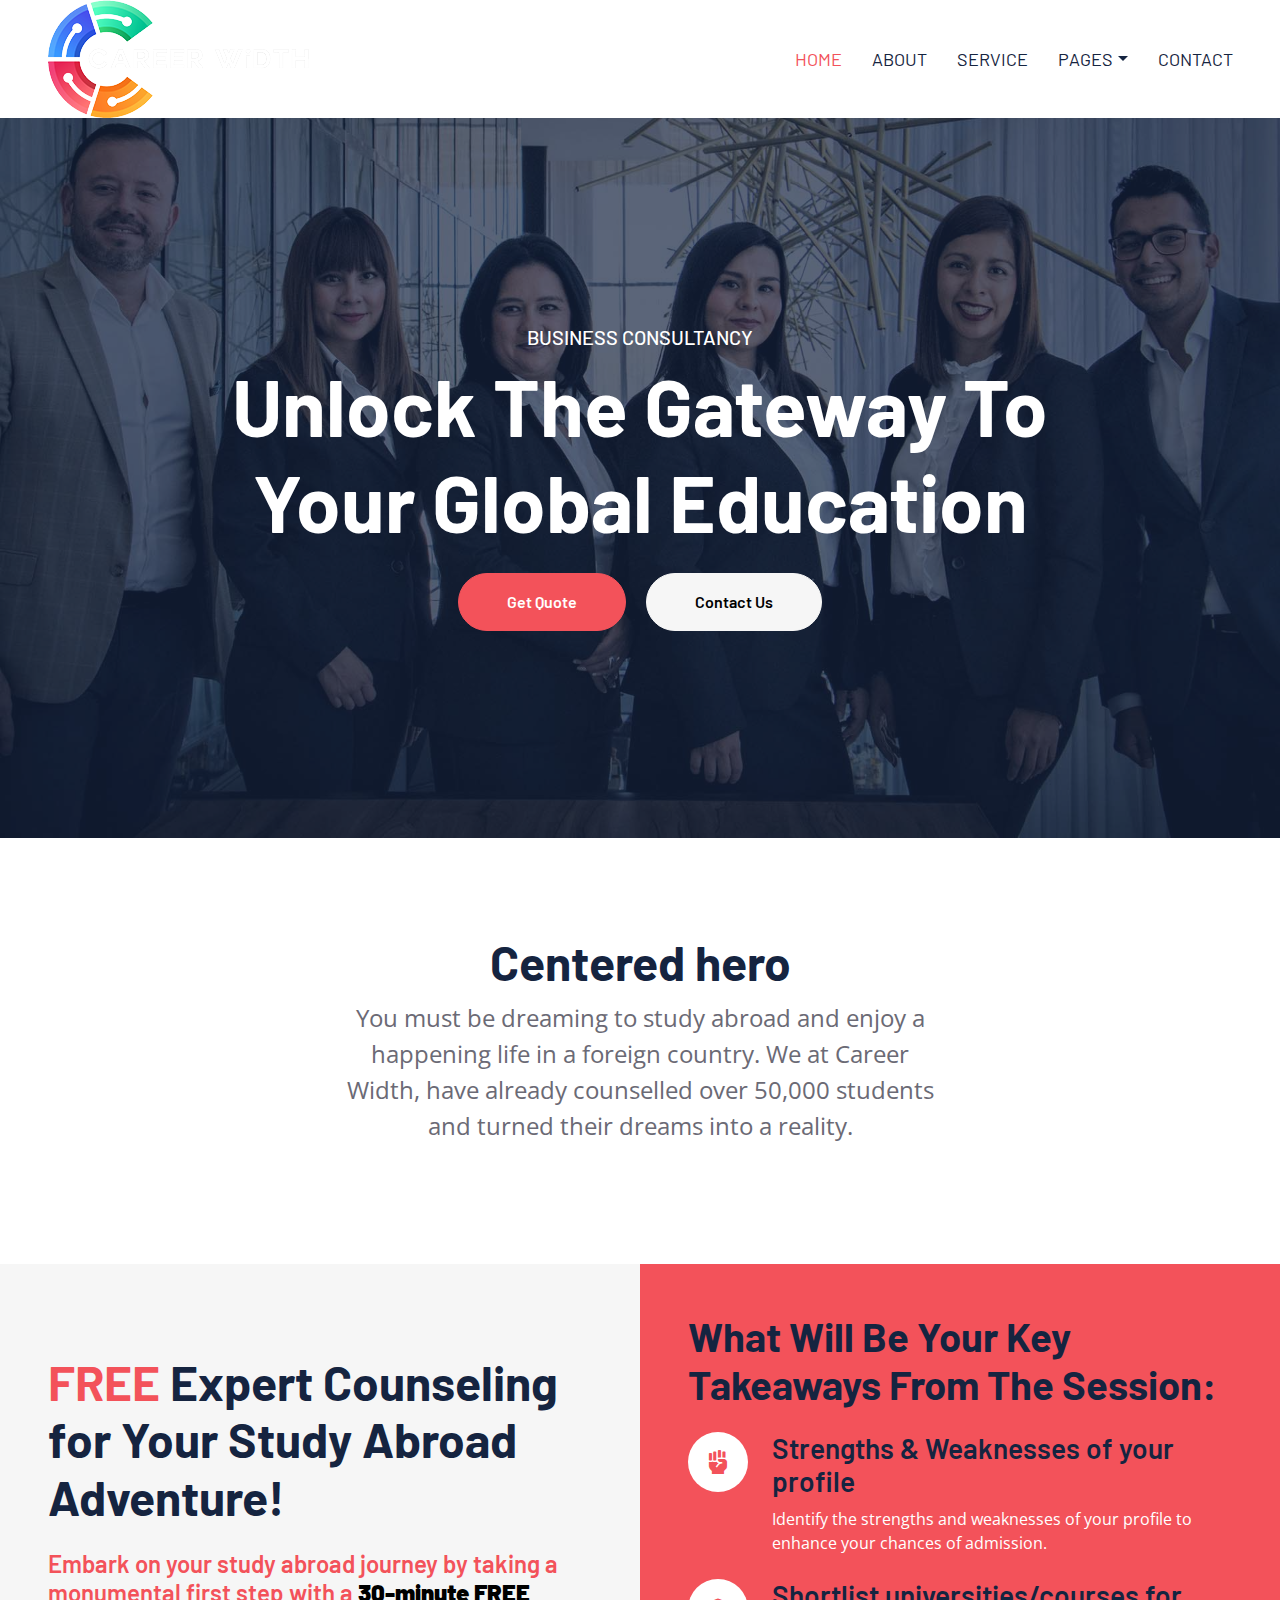
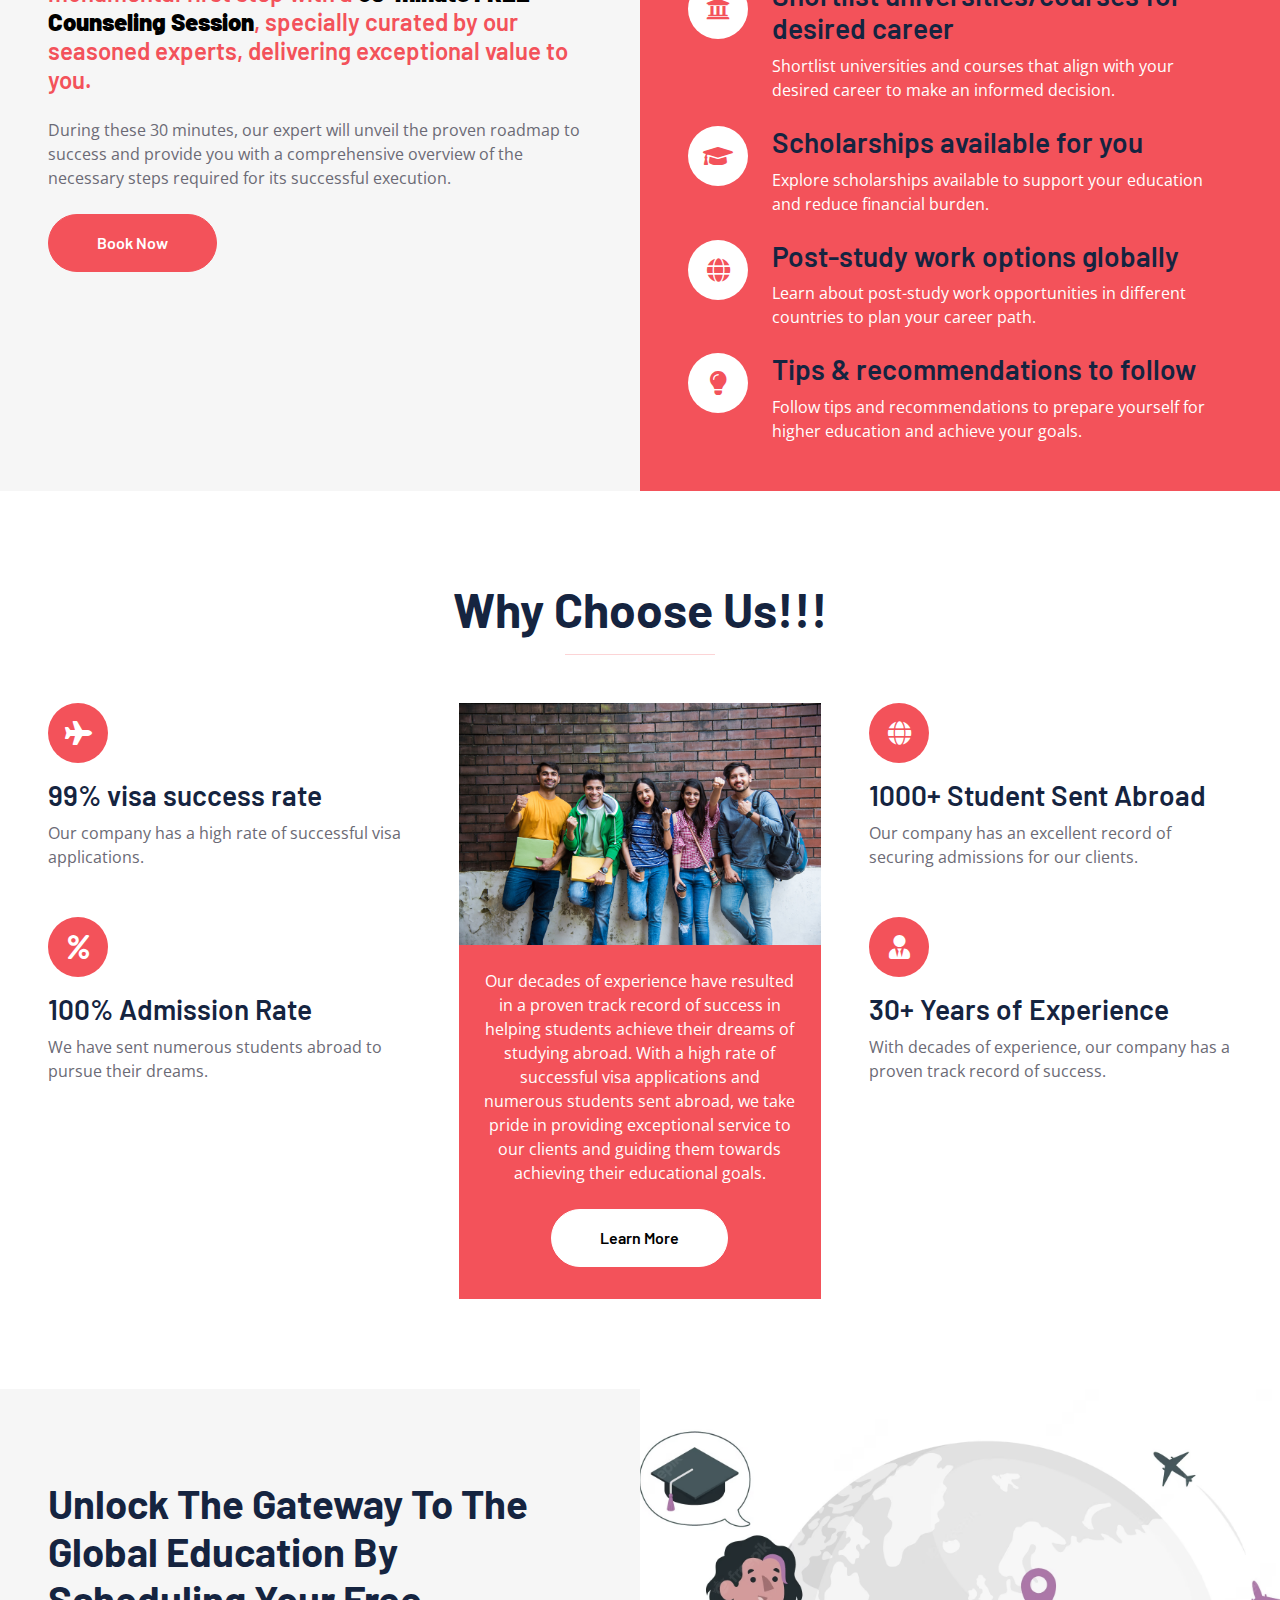
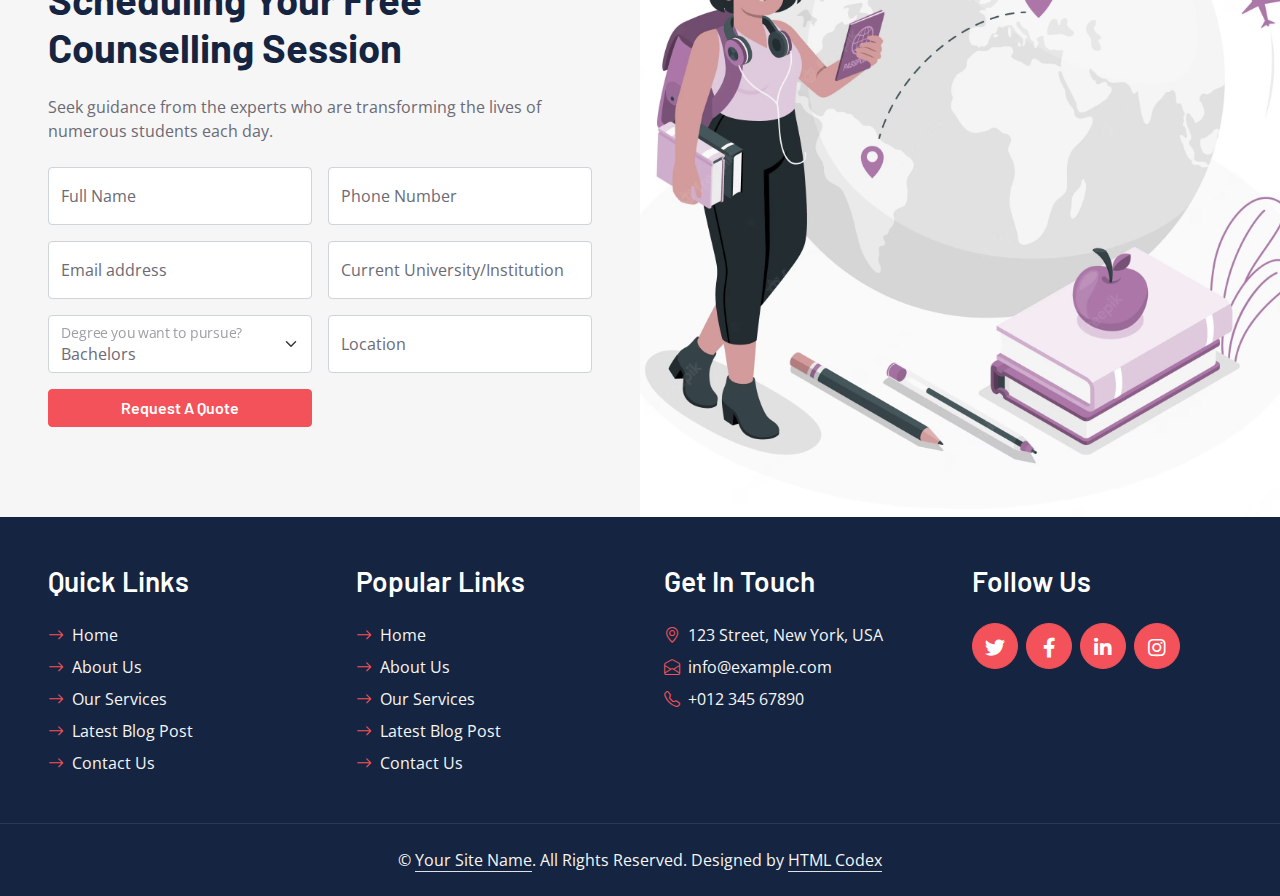
==== commit 6a8a7d7d: "first" ====
--- a/index.html
+++ b/index.html
@@ -34,40 +34,16 @@
 </head>
 
 <div>
-    <!-- Topbar Start -->
-    <div class="container-fluid bg-secondary ps-5 pe-0 d-none d-lg-block">
-        <div class="row gx-0">
-            <div class="col-md-6 text-center text-lg-start mb-2 mb-lg-0">
-                <div class="d-inline-flex align-items-center">
-                    <a class="text-body py-2 pe-3 border-end" href=""><small>FAQs</small></a>
-                    <a class="text-body py-2 px-3 border-end" href=""><small>Support</small></a>
-                    <a class="text-body py-2 px-3 border-end" href=""><small>Privacy</small></a>
-                    <a class="text-body py-2 px-3 border-end" href=""><small>Policy</small></a>
-                    <a class="text-body py-2 ps-3" href=""><small>Career</small></a>
-                </div>
-            </div>
-            <div class="col-md-6 text-center text-lg-end">
-                <div class="position-relative d-inline-flex align-items-center bg-primary text-white top-shape px-5">
-                    <div class="me-3 pe-3 border-end py-2">
-                        <p class="m-0"><i class="fa fa-envelope-open me-2"></i>info@example.com</p>
-                    </div>
-                    <div class="py-2">
-                        <p class="m-0"><i class="fa fa-phone-alt me-2"></i>+012 345 6789</p>
-                    </div>
-                </div>
-            </div>
-        </div>
-    </div>
-    <!-- Topbar End -->
+    
 
 
     <!-- Navbar Start -->
     <nav class="navbar navbar-expand-lg bg-white navbar-light shadow-sm px-5 py-3 py-lg-0">
         <a href="index.html" class="navbar-brand p-0">
-            <h1 class="m-0 text-uppercase text-primary"><i class="far fa-smile text-primary me-2"></i>consult</h1>
+            <h1 class="m-0 text-uppercase text-primary"><img src="img/logo.png" alt=""></h1>
         </a>
         <button class="navbar-toggler" type="button" data-bs-toggle="collapse" data-bs-target="#navbarCollapse">
-            <span class="navbar-toggler-icon"></span>
+            <span class="navbar-toggler-icon"></span> -->
         </button>
         <div class="collapse navbar-collapse" id="navbarCollapse">
             <div class="navbar-nav ms-auto py-0 me-n3">
@@ -154,31 +130,7 @@
 
 
 
-    <!-- Testimonial Start -->
-    <div class="container-fluid bg-secondary p-0">
-        <div class="row g-0">
-            <div class="col-lg-6" style="min-height: 500px;">
-                <div class="position-relative h-100">
-
-
-                </div>
-            </div>
-            <div class="col-lg-6 py-6 px-5">
-                <h1 class="display-5 mb-4">What Say Our Client!!!</h1>
-                <div class="owl-carousel testimonial-carousel">
-                    <div class="testimonial-item">
-                        <p class="fs-4 fw-normal mb-4"><i class="fa fa-quote-left text-primary me-3"></i>Dolores sed duo
-                            clita tempor justo dolor et stet lorem kasd labore dolore lorem ipsum. At lorem lorem magna
-                            ut et, nonumy et labore et tempor diam tempor erat dolor rebum sit ipsum.</p>
-
-                    </div>
-
-                </div>
-            </div>
-        </div>
-    </div>
-
-    <!-- Testimonial End -->
+ 
 
     <!-- About Start -->
     <div class="container-fluid bg-secondary p-0" style="margin-top:0px ;">
@@ -198,7 +150,7 @@
                 <p class="mb-4">During these 30 minutes, our expert will unveil the proven roadmap to success and
                     provide you with a comprehensive overview of the necessary steps required for its successful
                     execution.</p>
-                <a href="tel:123-456-7890" class="btn btn-primary py-md-3 px-md-5 rounded-pill call-button">Call Us Now</a>
+                <a href="#contactform" class="btn btn-primary py-md-3 px-md-5 rounded-pill call-button">Book Now</a>
             </div>
             <div class="col-lg-6">
                 
@@ -280,82 +232,7 @@
     <!-- About End -->
 
 
-    <!-- Services Start -->
-    <div class="container-fluid pt-6 px-5">
-        <div class="text-center mx-auto mb-5" style="max-width: 600px;">
-            <h1 class="display-5 mb-0">What We Offer</h1>
-            <hr class="w-25 mx-auto bg-primary">
-        </div>
-        <div class="row g-5">
-            <div class="col-lg-4 col-md-6">
-                <div class="service-item bg-secondary text-center px-5">
-                    <div class="d-flex align-items-center justify-content-center bg-primary text-white rounded-circle mx-auto mb-4"
-                        style="width: 90px; height: 90px;">
-                        <i class="fa fa-user-tie fa-2x"></i>
-                    </div>
-                    <h3 class="mb-3">Business Research</h3>
-                    <p class="mb-0">Tempor erat elitr rebum at clita. Diam dolor ipsum amet eos erat ipsum lorem et sit
-                        sed stet lorem</p>
-                </div>
-            </div>
-            <div class="col-lg-4 col-md-6">
-                <div class="service-item bg-secondary text-center px-5">
-                    <div class="d-flex align-items-center justify-content-center bg-primary text-white rounded-circle mx-auto mb-4"
-                        style="width: 90px; height: 90px;">
-                        <i class="fa fa-chart-pie fa-2x"></i>
-                    </div>
-                    <h3 class="mb-3">Stretagic Planning</h3>
-                    <p class="mb-0">Tempor erat elitr rebum at clita. Diam dolor ipsum amet eos erat ipsum lorem et sit
-                        sed stet lorem</p>
-                </div>
-            </div>
-            <div class="col-lg-4 col-md-6">
-                <div class="service-item bg-secondary text-center px-5">
-                    <div class="d-flex align-items-center justify-content-center bg-primary text-white rounded-circle mx-auto mb-4"
-                        style="width: 90px; height: 90px;">
-                        <i class="fa fa-chart-line fa-2x"></i>
-                    </div>
-                    <h3 class="mb-3">Market Analysis</h3>
-                    <p class="mb-0">Tempor erat elitr rebum at clita. Diam dolor ipsum amet eos erat ipsum lorem et sit
-                        sed stet lorem</p>
-                </div>
-            </div>
-            <div class="col-lg-4 col-md-6">
-                <div class="service-item bg-secondary text-center px-5">
-                    <div class="d-flex align-items-center justify-content-center bg-primary text-white rounded-circle mx-auto mb-4"
-                        style="width: 90px; height: 90px;">
-                        <i class="fa fa-chart-area fa-2x"></i>
-                    </div>
-                    <h3 class="mb-3">Financial Analaysis</h3>
-                    <p class="mb-0">Tempor erat elitr rebum at clita. Diam dolor ipsum amet eos erat ipsum lorem et sit
-                        sed stet lorem</p>
-                </div>
-            </div>
-            <div class="col-lg-4 col-md-6">
-                <div class="service-item bg-secondary text-center px-5">
-                    <div class="d-flex align-items-center justify-content-center bg-primary text-white rounded-circle mx-auto mb-4"
-                        style="width: 90px; height: 90px;">
-                        <i class="fa fa-balance-scale fa-2x"></i>
-                    </div>
-                    <h3 class="mb-3">legal Advisory</h3>
-                    <p class="mb-0">Tempor erat elitr rebum at clita. Diam dolor ipsum amet eos erat ipsum lorem et sit
-                        sed stet lorem</p>
-                </div>
-            </div>
-            <div class="col-lg-4 col-md-6">
-                <div class="service-item bg-secondary text-center px-5">
-                    <div class="d-flex align-items-center justify-content-center bg-primary text-white rounded-circle mx-auto mb-4"
-                        style="width: 90px; height: 90px;">
-                        <i class="fa fa-house-damage fa-2x"></i>
-                    </div>
-                    <h3 class="mb-3">Tax & Insurance</h3>
-                    <p class="mb-0">Tempor erat elitr rebum at clita. Diam dolor ipsum amet eos erat ipsum lorem et sit
-                        sed stet lorem</p>
-                </div>
-            </div>
-        </div>
-    </div>
-    <!-- Services End -->
+   
 
 
     <!-- Features Start -->
@@ -428,8 +305,10 @@
 
 
     <!-- Quote Start -->
-    <form method="POST" action="process_form.php" >
-        <div class="container-fluid bg-secondary px-0">
+    <form
+    action="https://formspree.io/f/moqzeovk"
+    method="POST" id="contactform"
+  >                <div class="container-fluid bg-secondary px-0">
         <div class="row g-0">
             <div class="col-lg-6 py-6 px-5">
                 <h1 class="display-7 mb-4">Unlock The Gateway To The Global Education By Scheduling Your Free Counselling Session
@@ -489,7 +368,7 @@
             </div>
             <div class="col-lg-6" style="min-height: 400px;">
                 <div class="position-relative h-100">
-                    <img class="position-absolute w-100 h-100" src="img/quote.jpg" style="object-fit: cover;">
+                    <img class="position-absolute w-100 h-100" src="img/study-abroad-concept-illustration_114360-7673.avif" style="object-fit: cover;  filter: grayscale(50%);">
                 </div>
             </div>
         </div>
@@ -498,182 +377,17 @@
     <!-- Quote End -->
 
 
-    <!-- Team Start -->
-    <div class="container-fluid py-6 px-5">
-        <div class="text-center mx-auto mb-5" style="max-width: 600px;">
-            <h1 class="display-5 mb-0">Our Team Members</h1>
-            <hr class="w-25 mx-auto bg-primary">
-        </div>
-        <div class="row g-5">
-            <div class="col-lg-4">
-                <div class="team-item position-relative overflow-hidden">
-                    <img class="img-fluid w-100" src="img/team-1.jpg" alt="">
-                    <div class="team-text w-100 position-absolute top-50 text-center bg-primary p-4">
-                        <h3 class="text-white">Full Name</h3>
-                        <p class="text-white text-uppercase mb-0">Designation</p>
-                    </div>
-                </div>
-            </div>
-            <div class="col-lg-4">
-                <div class="team-item position-relative overflow-hidden">
-                    <img class="img-fluid w-100" src="img/team-2.jpg" alt="">
-                    <div class="team-text w-100 position-absolute top-50 text-center bg-primary p-4">
-                        <h3 class="text-white">Full Name</h3>
-                        <p class="text-white text-uppercase mb-0">Designation</p>
-                    </div>
-                </div>
-            </div>
-            <div class="col-lg-4">
-                <div class="team-item position-relative overflow-hidden">
-                    <img class="img-fluid w-100" src="img/team-3.jpg" alt="">
-                    <div class="team-text w-100 position-absolute top-50 text-center bg-primary p-4">
-                        <h3 class="text-white">Full Name</h3>
-                        <p class="text-white text-uppercase mb-0">Designation</p>
-                    </div>
-                </div>
-            </div>
-        </div>
-    </div>
-    <!-- Team End -->
-
-
-    <!-- Testimonial Start -->
-    <div class="container-fluid bg-secondary p-0">
-        <div class="row g-0">
-            <div class="col-lg-6" style="min-height: 500px;">
-                <div class="position-relative h-100">
-                    <img class="position-absolute w-100 h-100" src="img/testimonial.jpg" style="object-fit: cover;">
-                </div>
-            </div>
-            <div class="col-lg-6 py-6 px-5">
-                <h1 class="display-5 mb-4">What Say Our Client!!!</h1>
-                <div class="owl-carousel testimonial-carousel">
-                    <div class="testimonial-item">
-                        <p class="fs-4 fw-normal mb-4"><i class="fa fa-quote-left text-primary me-3"></i>Dolores sed duo
-                            clita tempor justo dolor et stet lorem kasd labore dolore lorem ipsum. At lorem lorem magna
-                            ut et, nonumy et labore et tempor diam tempor erat dolor rebum sit ipsum.</p>
-                        <div class="d-flex align-items-center">
-                            <img class="img-fluid rounded-circle" src="img/testimonial-1.jpg" alt="">
-                            <div class="ps-4">
-                                <h3>Client Name</h3>
-                                <span class="text-uppercase">Profession</span>
-                            </div>
-                        </div>
-                    </div>
-                    <div class="testimonial-item">
-                        <p class="fs-4 fw-normal mb-4"><i class="fa fa-quote-left text-primary me-3"></i>Dolores sed duo
-                            clita tempor justo dolor et stet lorem kasd labore dolore lorem ipsum. At lorem lorem magna
-                            ut et, nonumy et labore et tempor diam tempor erat dolor rebum sit ipsum.</p>
-                        <div class="d-flex align-items-center">
-                            <img class="img-fluid rounded-circle" src="img/testimonial-2.jpg" alt="">
-                            <div class="ps-4">
-                                <h3>Client Name</h3>
-                                <span class="text-uppercase">Profession</span>
-                            </div>
-                        </div>
-                    </div>
-                </div>
-            </div>
-        </div>
-    </div>
-    <!-- Testimonial End -->
-
-
-    <!-- Blog Start -->
-    <div class="container-fluid py-6 px-5">
-        <div class="text-center mx-auto mb-5" style="max-width: 600px;">
-            <h1 class="display-5 mb-0">Latest Blog Post</h1>
-            <hr class="w-25 mx-auto bg-primary">
-        </div>
-        <div class="row g-5">
-            <div class="col-lg-4">
-                <div class="blog-item">
-                    <div class="position-relative overflow-hidden">
-                        <img class="img-fluid" src="img/blog-1.jpg" alt="">
-                    </div>
-                    <div class="bg-secondary d-flex">
-                        <div
-                            class="flex-shrink-0 d-flex flex-column justify-content-center text-center bg-primary text-white px-4">
-                            <span>01</span>
-                            <h5 class="text-uppercase m-0">Jan</h5>
-                            <span>2045</span>
-                        </div>
-                        <div class="d-flex flex-column justify-content-center py-3 px-4">
-                            <div class="d-flex mb-2">
-                                <small class="text-uppercase me-3"><i class="bi bi-person me-2"></i>Admin</small>
-                                <small class="text-uppercase me-3"><i class="bi bi-bookmarks me-2"></i>Web
-                                    Design</small>
-                            </div>
-                            <a class="h4" href="">Magna sea dolor ipsum amet lorem eos</a>
-                        </div>
-                    </div>
-                </div>
-            </div>
-            <div class="col-lg-4">
-                <div class="blog-item">
-                    <div class="position-relative overflow-hidden">
-                        <img class="img-fluid" src="img/blog-2.jpg" alt="">
-                    </div>
-                    <div class="bg-secondary d-flex">
-                        <div
-                            class="flex-shrink-0 d-flex flex-column justify-content-center text-center bg-primary text-white px-4">
-                            <span>01</span>
-                            <h5 class="text-uppercase m-0">Jan</h5>
-                            <span>2045</span>
-                        </div>
-                        <div class="d-flex flex-column justify-content-center py-3 px-4">
-                            <div class="d-flex mb-2">
-                                <small class="text-uppercase me-3"><i class="bi bi-person me-2"></i>Admin</small>
-                                <small class="text-uppercase me-3"><i class="bi bi-bookmarks me-2"></i>Web
-                                    Design</small>
-                            </div>
-                            <a class="h4" href="">Magna sea dolor ipsum amet lorem eos</a>
-                        </div>
-                    </div>
-                </div>
-            </div>
-            <div class="col-lg-4">
-                <div class="blog-item">
-                    <div class="position-relative overflow-hidden">
-                        <img class="img-fluid" src="img/blog-3.jpg" alt="">
-                    </div>
-                    <div class="bg-secondary d-flex">
-                        <div
-                            class="flex-shrink-0 d-flex flex-column justify-content-center text-center bg-primary text-white px-4">
-                            <span>01</span>
-                            <h5 class="text-uppercase m-0">Jan</h5>
-                            <span>2045</span>
-                        </div>
-                        <div class="d-flex flex-column justify-content-center py-3 px-4">
-                            <div class="d-flex mb-2">
-                                <small class="text-uppercase me-3"><i class="bi bi-person me-2"></i>Admin</small>
-                                <small class="text-uppercase me-3"><i class="bi bi-bookmarks me-2"></i>Web
-                                    Design</small>
-                            </div>
-                            <a class="h4" href="">Magna sea dolor ipsum amet lorem eos</a>
-                        </div>
-                    </div>
-                </div>
-            </div>
-        </div>
-    </div>
-    <!-- Blog End -->
+   
+
+
+
+
+
+  
 
 
     <!-- Footer Start -->
-    <div class="container-fluid bg-primary text-secondary p-5">
-        <div class="row g-5">
-            <div class="col-12 text-center">
-                <h1 class="display-5 mb-4">Stay Update!!!</h1>
-                <form class="mx-auto" style="max-width: 600px;">
-                    <div class="input-group">
-                        <input type="text" class="form-control border-white p-3" placeholder="Your Email">
-                        <button class="btn btn-dark px-4">Sign Up</button>
-                    </div>
-                </form>
-            </div>
-        </div>
-    </div>
+   
     <div class="container-fluid bg-dark text-secondary p-5">
         <div class="row g-5">
             <div class="col-lg-3 col-md-6">
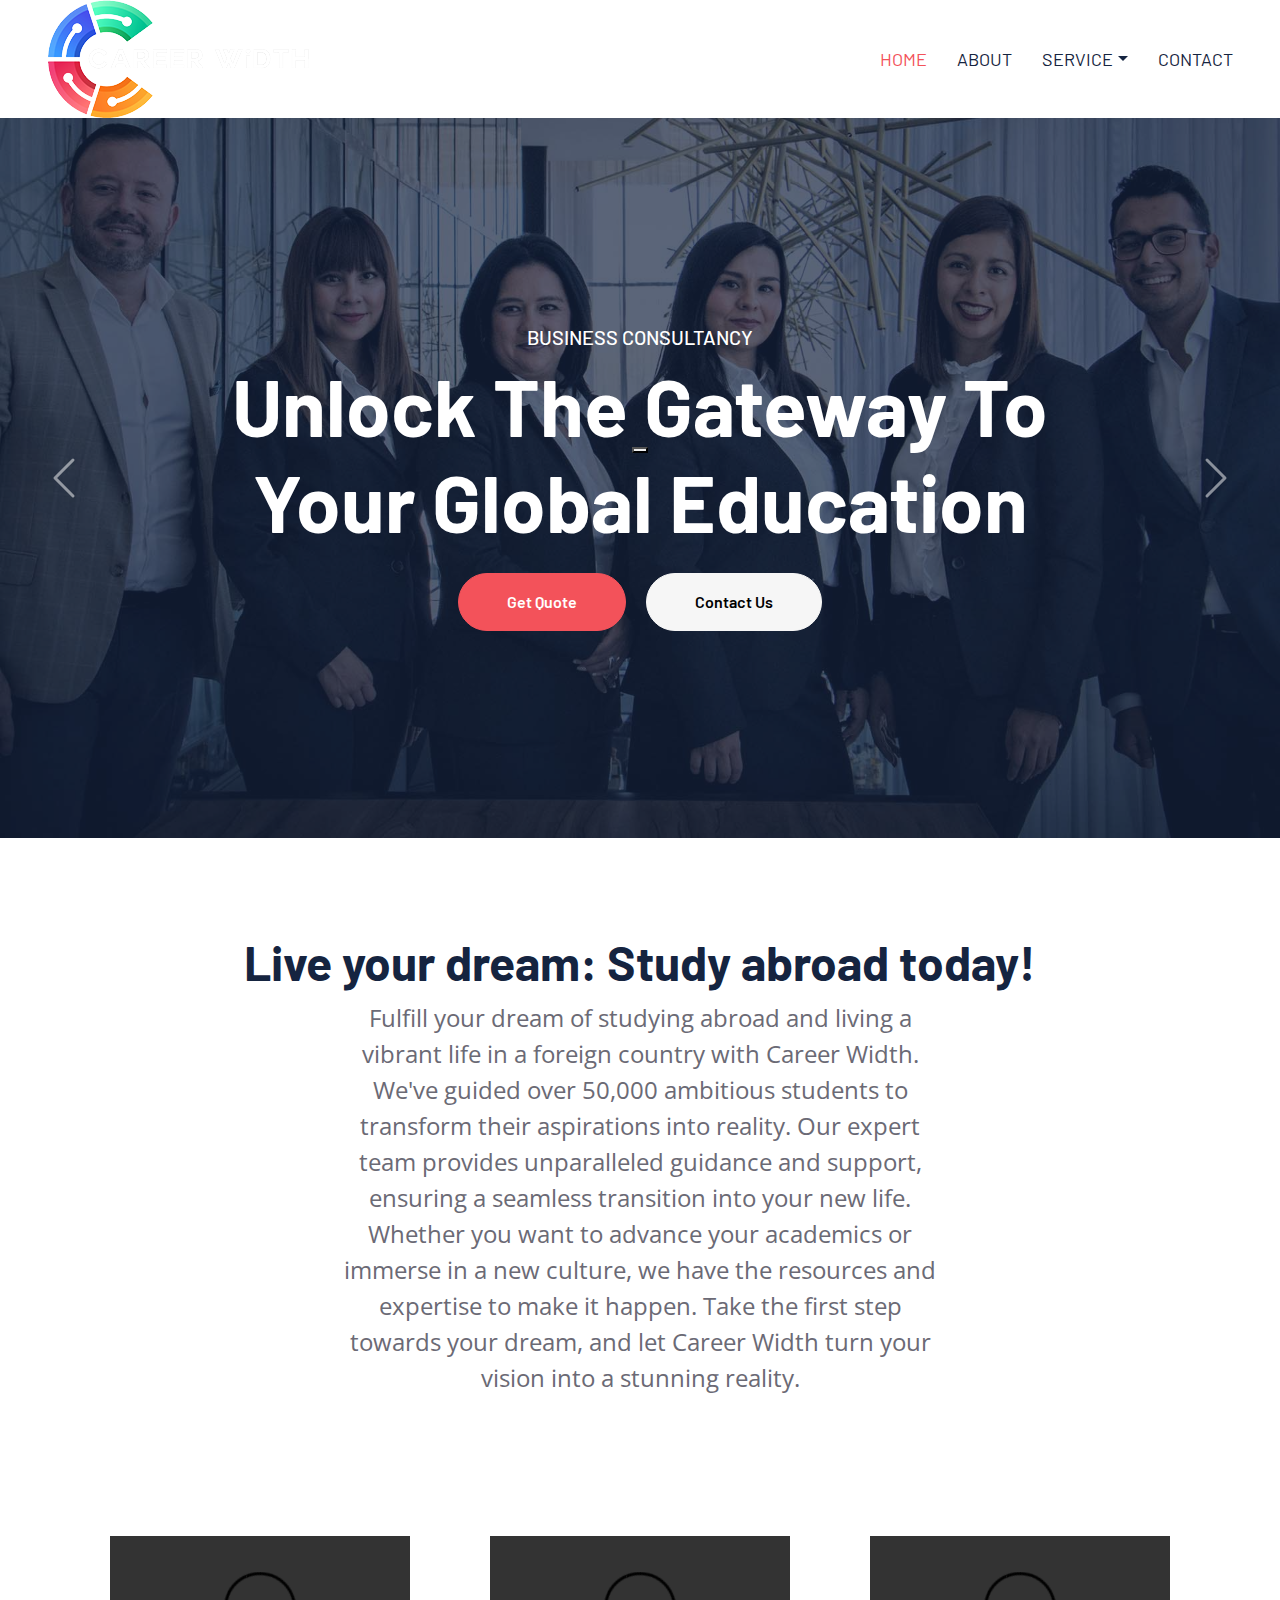
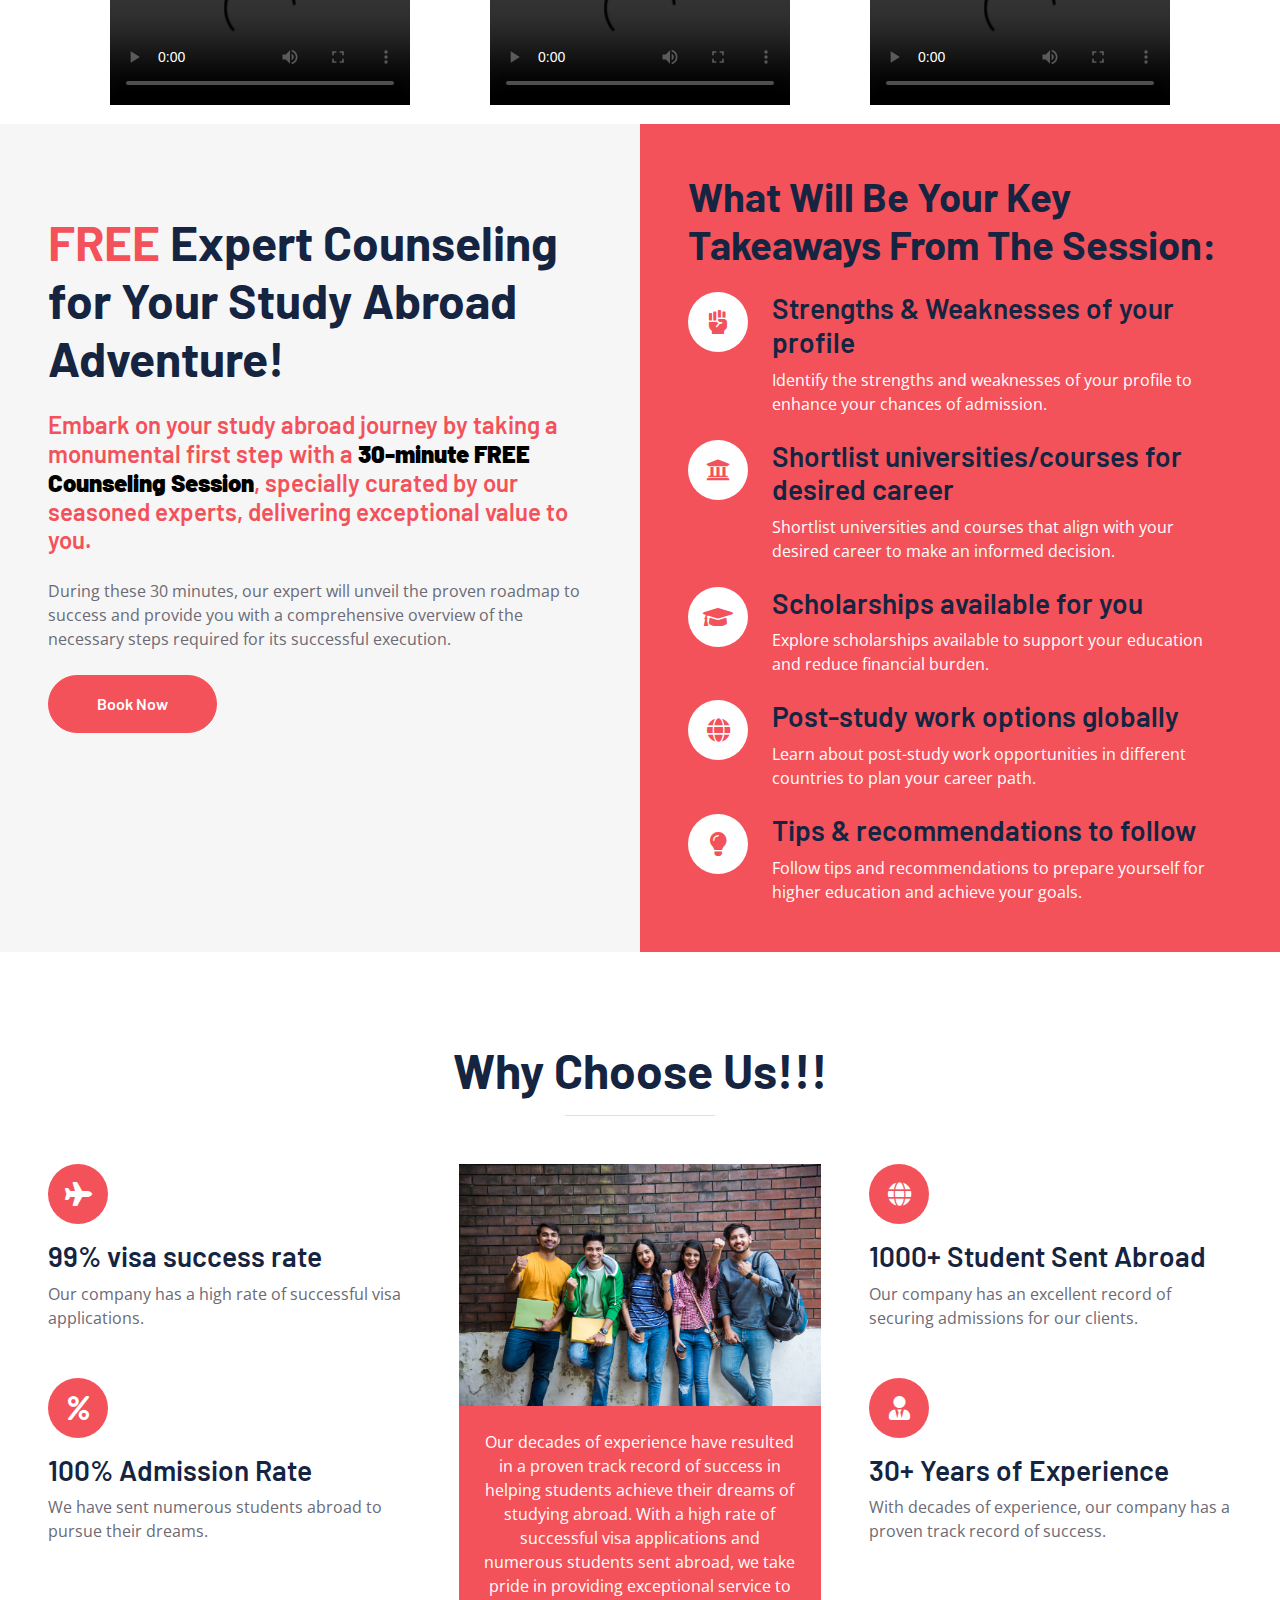
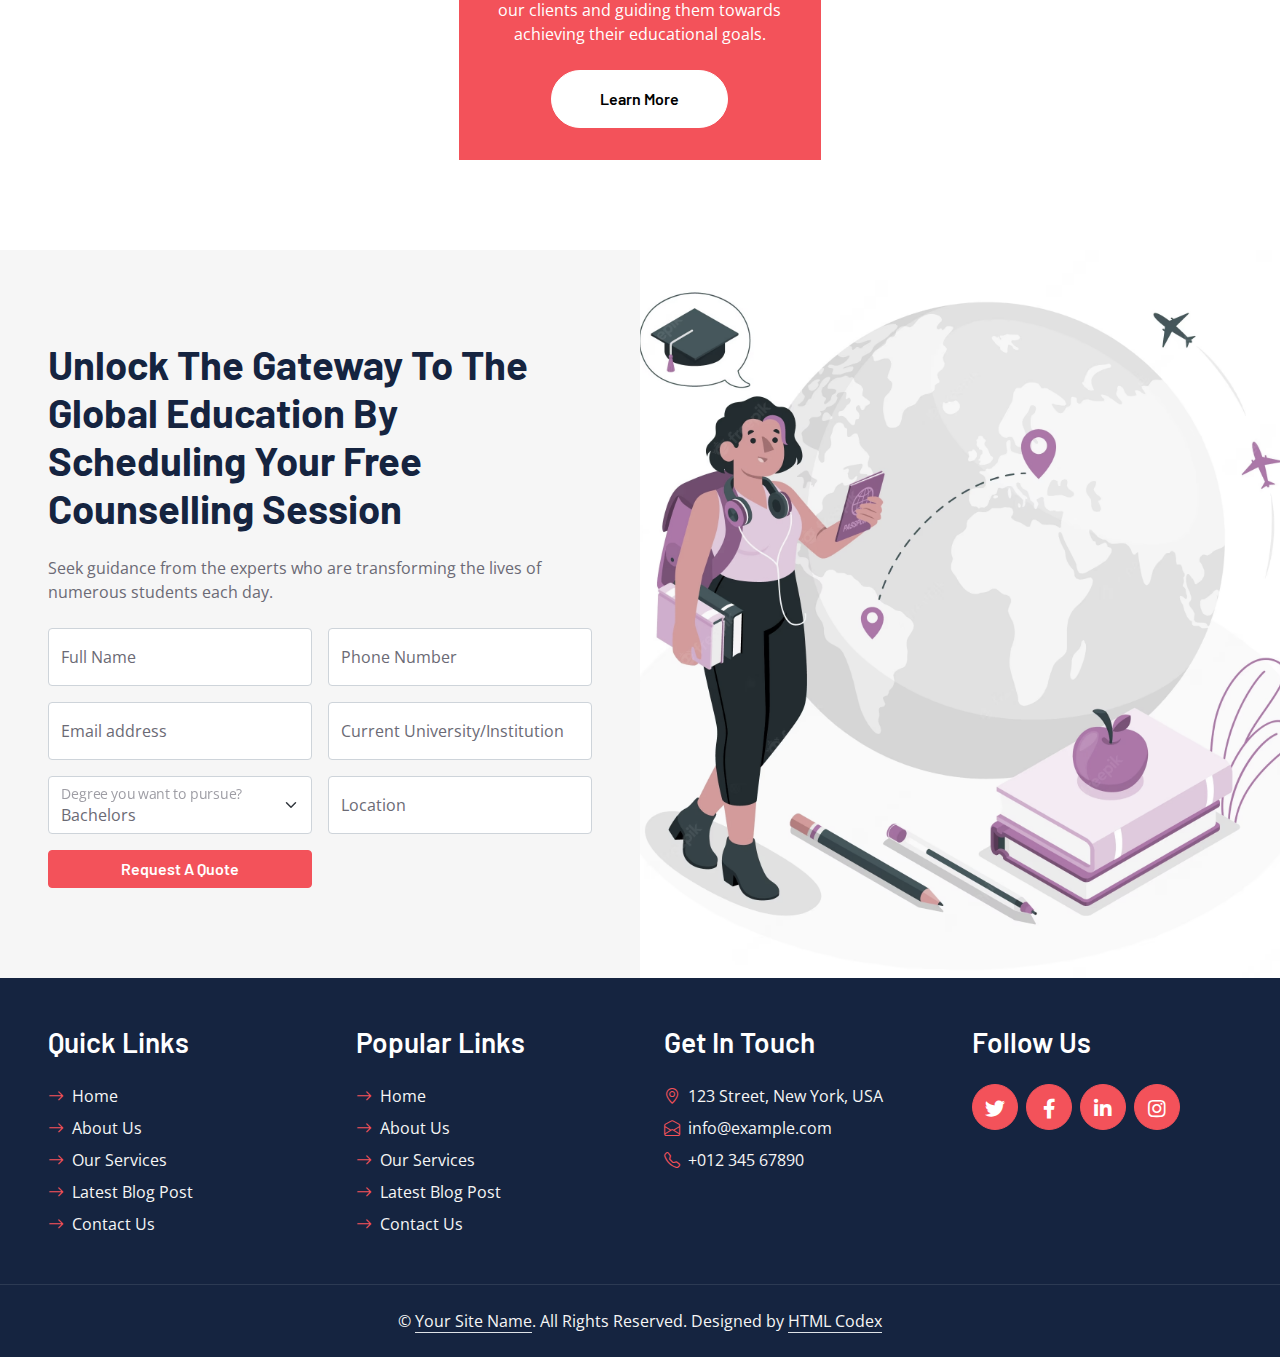
==== commit 09bf3c8c: "hell" ====
--- a/index.html
+++ b/index.html
@@ -48,20 +48,18 @@
         <div class="collapse navbar-collapse" id="navbarCollapse">
             <div class="navbar-nav ms-auto py-0 me-n3">
                 <a href="index.html" class="nav-item nav-link active">Home</a>
-                <a href="about.html" class="nav-item nav-link">About</a>
-                <a href="service.html" class="nav-item nav-link">Service</a>
+                <a href="https://careerwidth.com/about-us/" target="_blank" class="nav-item nav-link">About</a>
                 <div class="nav-item dropdown">
-                    <a href="#" class="nav-link dropdown-toggle" data-bs-toggle="dropdown">Pages</a>
+                    <a href="#" class="nav-link dropdown-toggle" data-bs-toggle="dropdown">Service</a>
                     <div class="dropdown-menu m-0">
-                        <a href="blog.html" class="dropdown-item">Blog Grid</a>
-                        <a href="detail.html" class="dropdown-item">Blog Detail</a>
-                        <a href="feature.html" class="dropdown-item">Features</a>
-                        <a href="quote.html" class="dropdown-item">Quote Form</a>
-                        <a href="team.html" class="dropdown-item">The Team</a>
-                        <a href="testimonial.html" class="dropdown-item">Testimonial</a>
-                    </div>
-                </div>
-                <a href="contact.html" class="nav-item nav-link">Contact</a>
+                        <a href="https://careerwidth.com/pre-college-advising/" target="_blank" class="dropdown-item">Pre College Advising</a>
+                        <a href="https://careerwidth.com/undergraduate-advising/"  target="_blank" class="dropdown-item">Undergraduate Advising</a>
+                        <a href="https://careerwidth.com/post-graduate-advising/"  target="_blank" class="dropdown-item">Postgraduate Advising</a>
+                        <a href="https://careerwidth.com/mba-admissions/" target="_blank" class="dropdown-item">MBA Admissions</a>
+                    
+                    </div>
+                </div>
+                <a href="#contactform" class="nav-item nav-link">Contact</a>
             </div>
         </div>
     </nav>
@@ -108,19 +106,36 @@
     <!-- Carousel End -->
     <!--centered hero-->
     <div class="px-4 py-5 my-5 text-center">
-        <h1 class="display-5 fw-bold">Centered hero</h1>
+        <h1 class="display-5 fw-bold">Live your dream: Study abroad today!</h1>
         <div class="col-lg-6 mx-auto">
-            <p class="lead mb-4" style="font-size: 24px;"><strong> You must be dreaming to study abroad and enjoy a
-                    happening life in a foreign country. We at Career Width, have already counselled over 50,000
-                    students and turned their dreams into a reality.</strong></p>
-
-        </div>
-
-
-    </div>
-
-
-
+            <p class="lead mb-4" style="font-size: 24px;"><strong> Fulfill your dream of studying abroad and living a vibrant life in a foreign country with Career Width. We've guided over 50,000 ambitious students to transform their aspirations into reality. Our expert team provides unparalleled guidance and support, ensuring a seamless transition into your new life. Whether you want to advance your academics or immerse in a new culture, we have the resources and expertise to make it happen. Take the first step towards your dream, and let Career Width turn your vision into a stunning reality.
+
+
+
+            </strong></p>
+
+        </div>
+
+
+    </div>
+
+
+    <div class="video-wrapper">
+        <div class="video-container">
+          <video src="img/Bharat Testimonial.mp4"  loop controls width="640" height="360"></video>
+          <button id="play-pause-button" class="play"></button>
+        </div>
+        <div class="video-container">
+          <video src="img/Shrey Solanki.mp4"  loop controls width="640" height="360"></video>
+          <button id="play-pause-button" class="play"></button>
+        </div>
+        <div class="video-container">
+          <video src="img/Saranya Testimonial.mp4"  loop controls width="640" height="360"></video>
+          <button id="play-pause-button" class="play"></button>
+        </div>
+      </div>
+      
+    
 
     <!--centered hero-->
 
@@ -460,19 +475,11 @@
     <!-- Template Javascript -->
     <script src="js/main.js">
 
-
-
-
-
-
-
-
-
-
-
     </script>
 
-
+<script>
+    
+</script>
     </body>
 
 </html>--- a/css/style.css
+++ b/css/style.css
@@ -252,57 +252,46 @@
 .blog-item:hover img {
     transform: scale(1.1);
 }
-.video-container {
-    position: relative;
+.play-button {
+    width: 30px;
+    height: 30px;
+    background-size: contain;
+    background-repeat: no-repeat;
+    background-position: center;
+    border: none;
+    outline: none;
+    cursor: pointer;
+  }
+  .video-wrapper {
+    display: flex;
+    justify-content: center; /* horizontally center the container */
+    align-items: center; /* vertically center the container */
+    margin: 0 auto; /* center the container horizontally */
+    max-width: 1200px; /* set a maximum width for the container */
+  }
+  
+  .video-container {
+    margin: 0 20px; /* add some horizontal spacing between the videos */
+    padding: 20px; /* add some padding around the videos */
+    max-width: 100%; /* make sure the videos don't exceed the container width */
+  }
+  
+  video {
+    display: block; /* remove default spacing below the video element */
     width: 100%;
-    padding-bottom: 56.25%;
-    height: 0;
-  }
-  
-  .video-container video {
-    position: absolute;
-    top: 0;
-    left: 0;
-    width: 100%;
-    height: 100%;
+    height: auto; /* maintain aspect ratio of the video */
   }
   
   .play {
-    position: absolute;
+    position: absolute; /* position the play/pause button on top of the video */
     top: 50%;
     left: 50%;
     transform: translate(-50%, -50%);
-    border: none;
-    background-color: transparent;
-    width: 60px;
-    height: 60px;
-    border-radius: 50%;
-    color: white;
-    font-size: 24px;
-    line-height: 60px;
-    text-align: center;
-    z-index: 1;
-  }
-  
-  .play:before {
-    content: "\f04b";
-    font-family: "FontAwesome";
-  }
-  
-  .pause:before {
-    content: "\f04c";
-  }
-  
-  .carousel-control-prev-icon,
-  .carousel-control-next-icon {
-    background-image: none;
-    color: black;
-  }
-  
-  .carousel-control-prev,
-  .carousel-control-next {
-    width: 5%;
-  }
-  
+    z-index: 1; /* make sure the button is on top of the video */
+  }
+  
+  
+
+    
 
     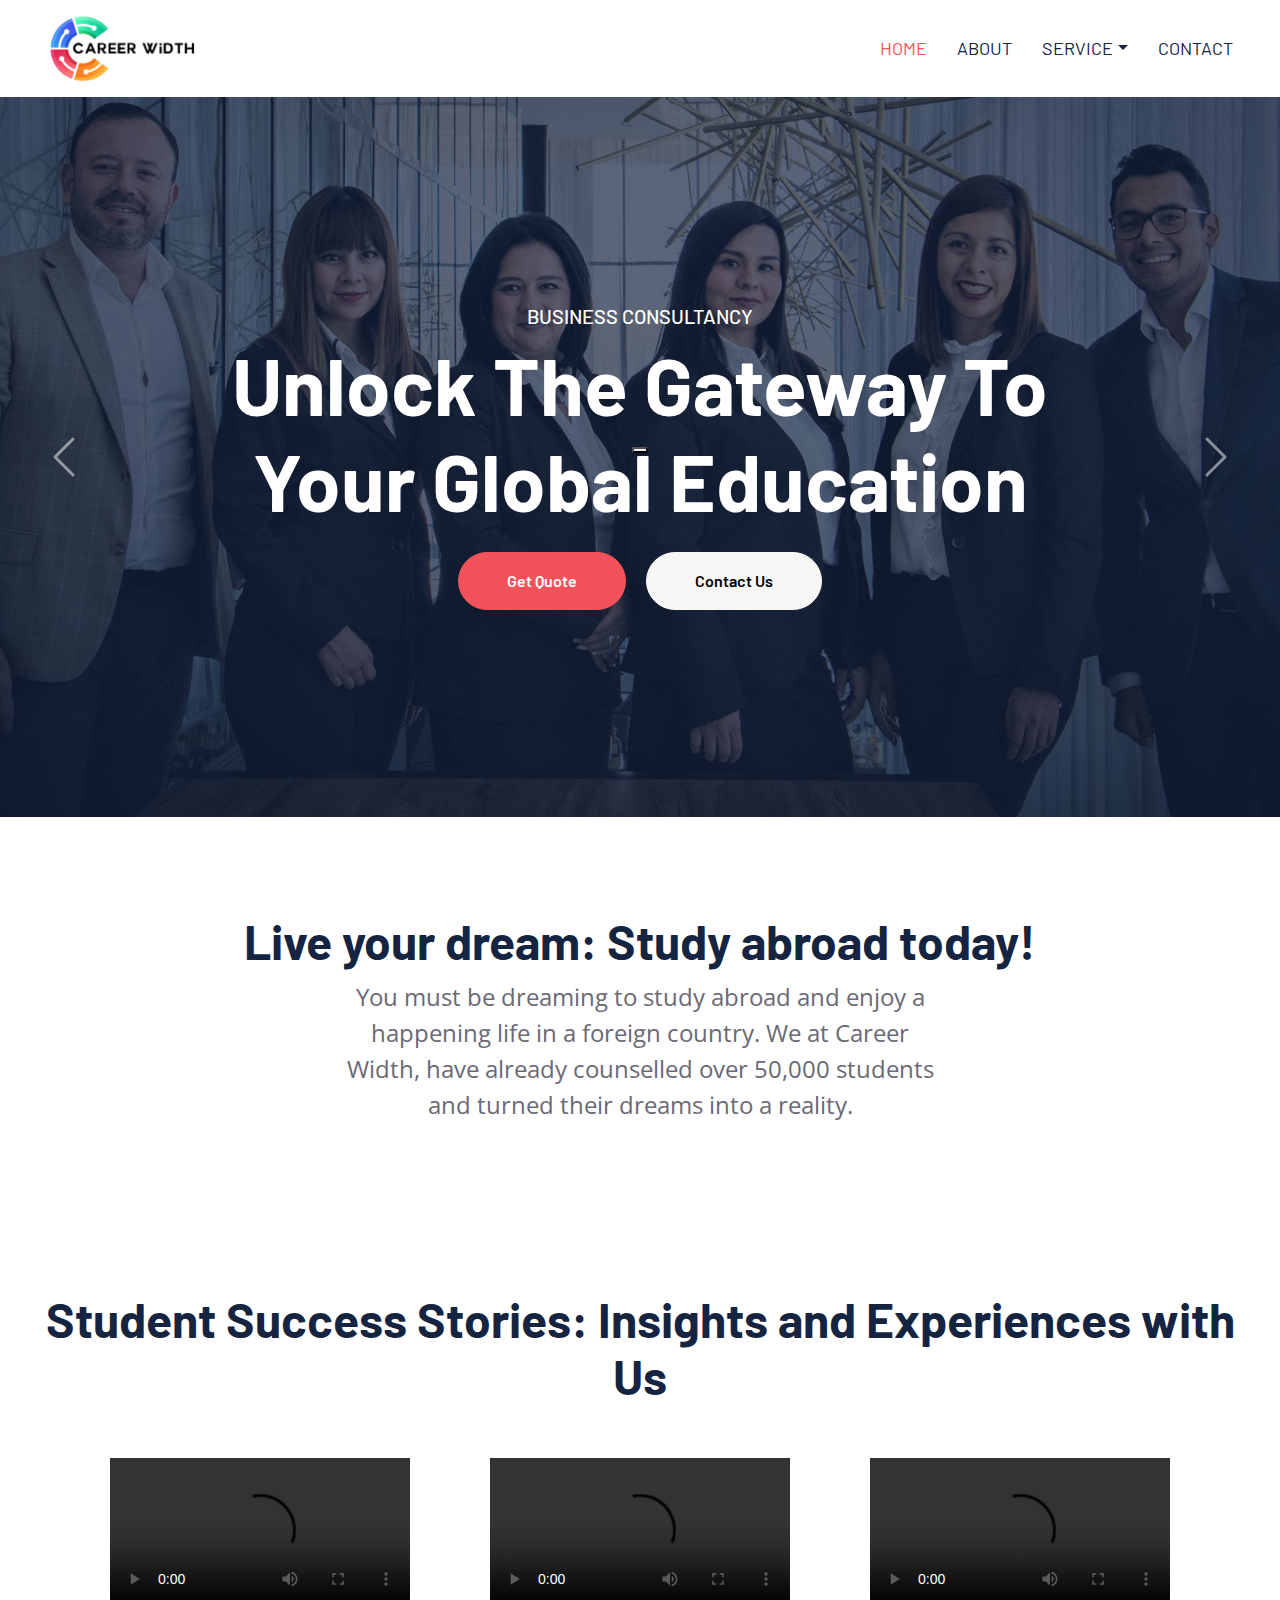
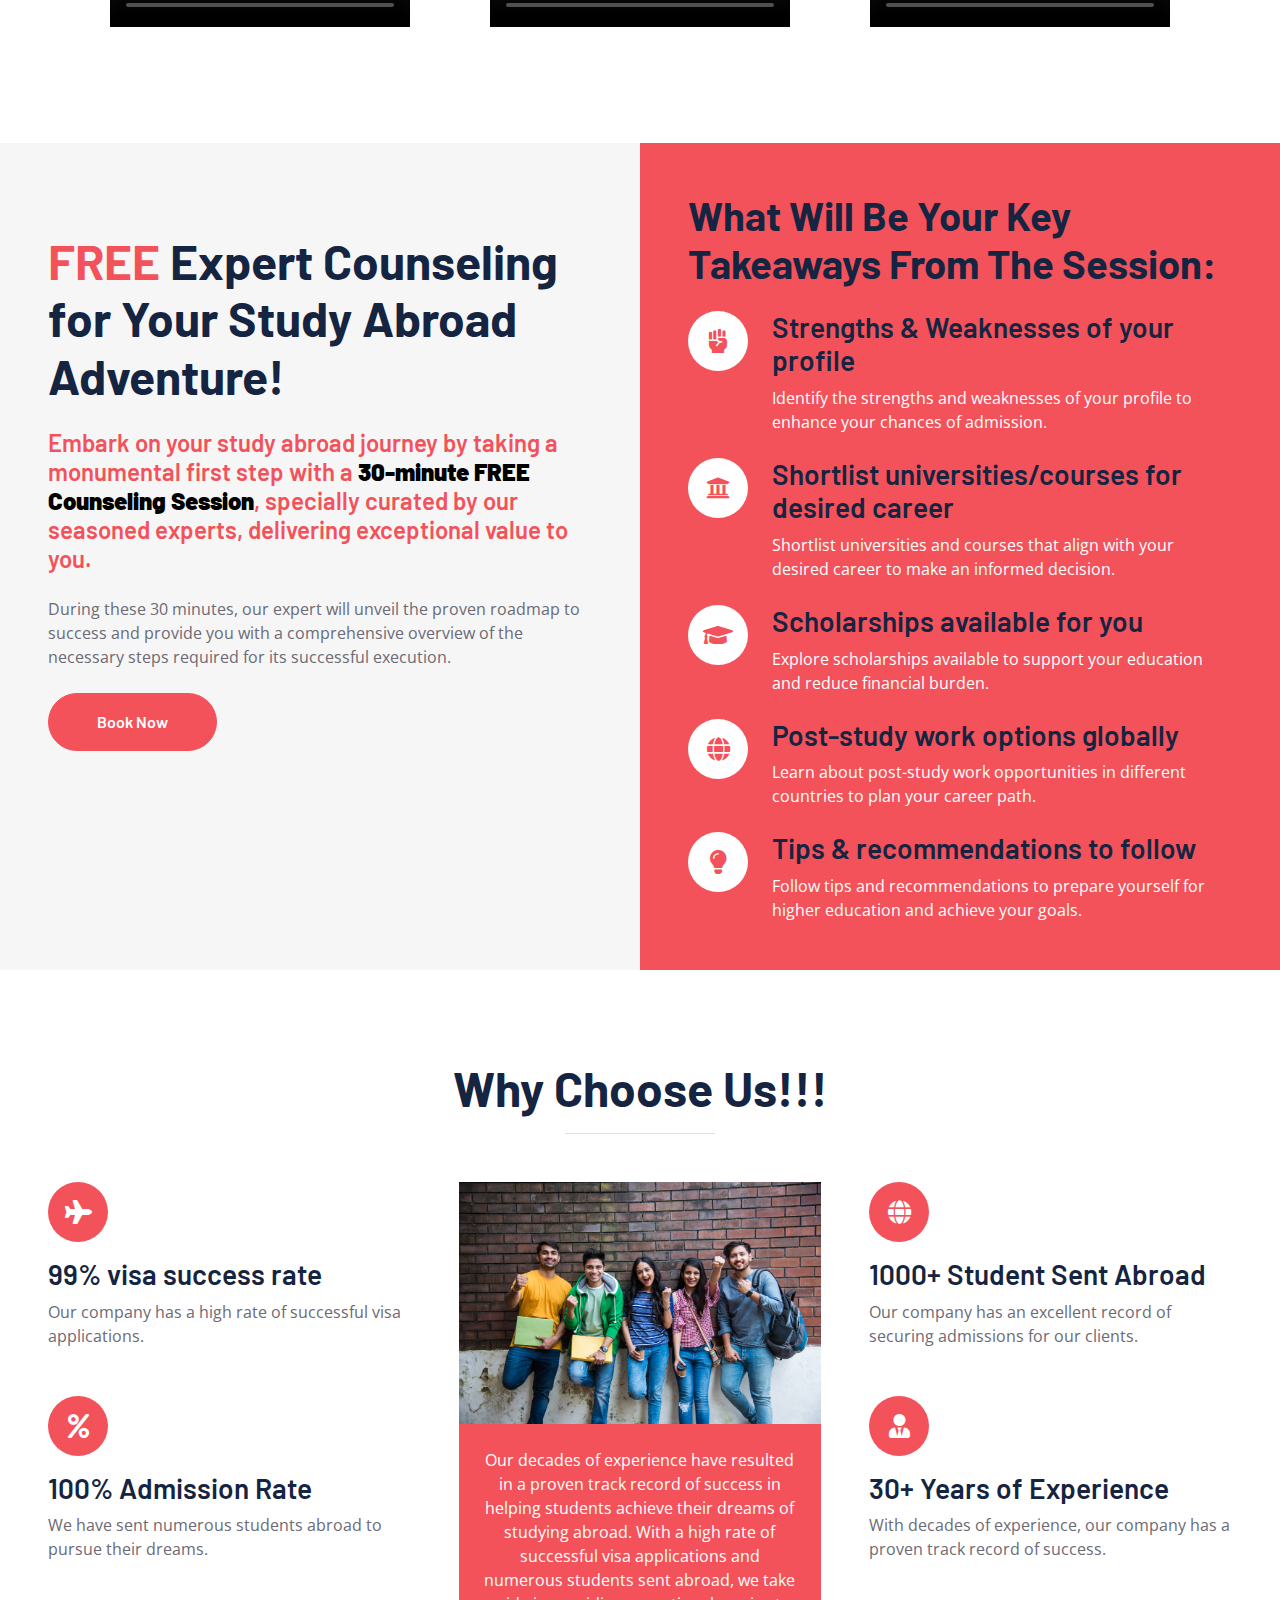
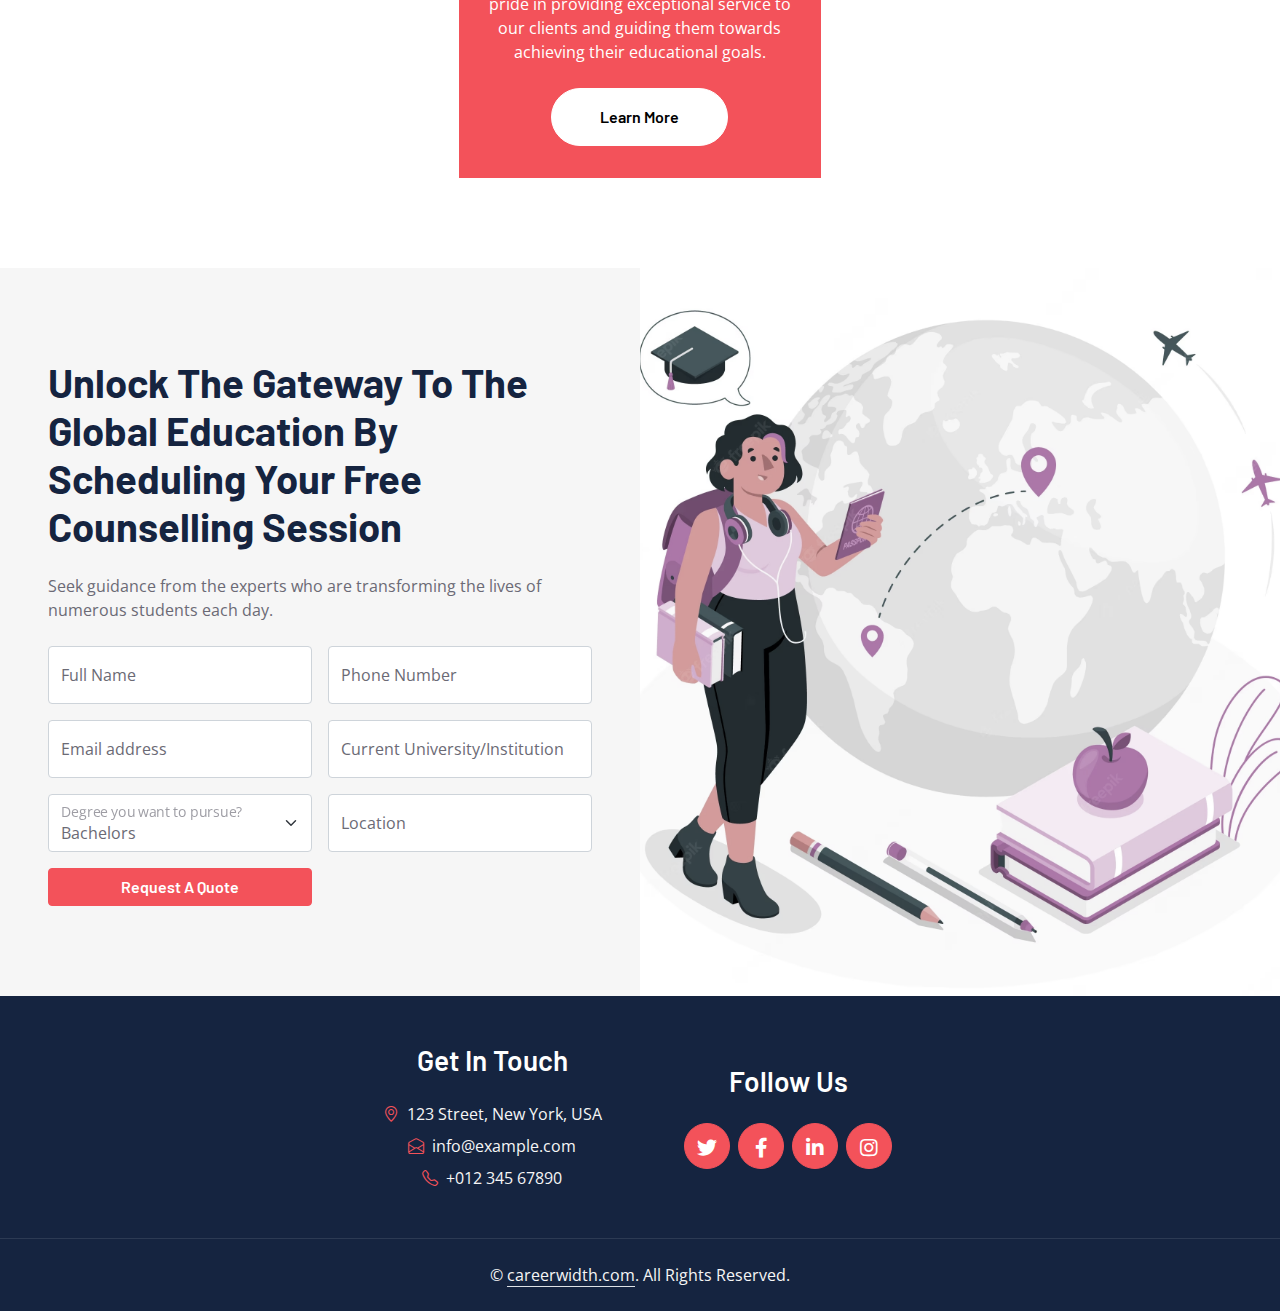
==== commit ea8555dd: "hell" ====
--- a/index.html
+++ b/index.html
@@ -40,7 +40,9 @@
     <!-- Navbar Start -->
     <nav class="navbar navbar-expand-lg bg-white navbar-light shadow-sm px-5 py-3 py-lg-0">
         <a href="index.html" class="navbar-brand p-0">
-            <h1 class="m-0 text-uppercase text-primary"><img src="img/logo.png" alt=""></h1>
+            <h1 class="m-0 text-uppercase text-primary"><img src="img/Career Width  Logo.png" style="  width: 150px;
+                height: auto;
+                display: inline-block;" alt=""></h1>
         </a>
         <button class="navbar-toggler" type="button" data-bs-toggle="collapse" data-bs-target="#navbarCollapse">
             <span class="navbar-toggler-icon"></span> -->
@@ -108,7 +110,7 @@
     <div class="px-4 py-5 my-5 text-center">
         <h1 class="display-5 fw-bold">Live your dream: Study abroad today!</h1>
         <div class="col-lg-6 mx-auto">
-            <p class="lead mb-4" style="font-size: 24px;"><strong> Fulfill your dream of studying abroad and living a vibrant life in a foreign country with Career Width. We've guided over 50,000 ambitious students to transform their aspirations into reality. Our expert team provides unparalleled guidance and support, ensuring a seamless transition into your new life. Whether you want to advance your academics or immerse in a new culture, we have the resources and expertise to make it happen. Take the first step towards your dream, and let Career Width turn your vision into a stunning reality.
+            <p class="lead mb-4" style="font-size: 24px;"><strong> You must be dreaming to study abroad and enjoy a happening life in a foreign country. We at Career Width, have already counselled over 50,000 students and turned their dreams into a reality. 
 
 
 
@@ -119,21 +121,31 @@
 
     </div>
 
-
-    <div class="video-wrapper">
-        <div class="video-container">
-          <video src="img/Bharat Testimonial.mp4"  loop controls width="640" height="360"></video>
-          <button id="play-pause-button" class="play"></button>
-        </div>
-        <div class="video-container">
-          <video src="img/Shrey Solanki.mp4"  loop controls width="640" height="360"></video>
-          <button id="play-pause-button" class="play"></button>
-        </div>
-        <div class="video-container">
-          <video src="img/Saranya Testimonial.mp4"  loop controls width="640" height="360"></video>
-          <button id="play-pause-button" class="play"></button>
-        </div>
-      </div>
+    <div class="px-4 py-5 my-5 text-center">
+        <h1 class="display-5 fw-bold">Student Success Stories: Insights and Experiences with Us
+
+
+
+        </h1>
+        <br>
+       
+        <div class="video-wrapper">
+            <div class="video-container">
+              <video src="img/Bharat Testimonial.mp4"  loop controls width="640" height="360"></video>
+              <button id="play-pause-button" class="play"></button>
+            </div>
+            <div class="video-container">
+              <video src="img/Varsha Varghese.mp4"  loop controls width="640" height="360"></video>
+              <button id="play-pause-button" class="play"></button>
+            </div>
+            <div class="video-container">
+              <video src="img/Saranya Testimonial.mp4"  loop controls width="640" height="360"></video>
+              <button id="play-pause-button" class="play"></button>
+            </div>
+          </div>
+
+    </div>
+ 
       
     
 
@@ -403,59 +415,31 @@
 
     <!-- Footer Start -->
    
-    <div class="container-fluid bg-dark text-secondary p-5">
-        <div class="row g-5">
-            <div class="col-lg-3 col-md-6">
-                <h3 class="text-white mb-4">Quick Links</h3>
-                <div class="d-flex flex-column justify-content-start">
-                    <a class="text-secondary mb-2" href="#"><i class="bi bi-arrow-right text-primary me-2"></i>Home</a>
-                    <a class="text-secondary mb-2" href="#"><i class="bi bi-arrow-right text-primary me-2"></i>About
-                        Us</a>
-                    <a class="text-secondary mb-2" href="#"><i class="bi bi-arrow-right text-primary me-2"></i>Our
-                        Services</a>
-                    <a class="text-secondary mb-2" href="#"><i class="bi bi-arrow-right text-primary me-2"></i>Latest
-                        Blog Post</a>
-                    <a class="text-secondary" href="#"><i class="bi bi-arrow-right text-primary me-2"></i>Contact Us</a>
-                </div>
-            </div>
-            <div class="col-lg-3 col-md-6">
-                <h3 class="text-white mb-4">Popular Links</h3>
-                <div class="d-flex flex-column justify-content-start">
-                    <a class="text-secondary mb-2" href="#"><i class="bi bi-arrow-right text-primary me-2"></i>Home</a>
-                    <a class="text-secondary mb-2" href="#"><i class="bi bi-arrow-right text-primary me-2"></i>About
-                        Us</a>
-                    <a class="text-secondary mb-2" href="#"><i class="bi bi-arrow-right text-primary me-2"></i>Our
-                        Services</a>
-                    <a class="text-secondary mb-2" href="#"><i class="bi bi-arrow-right text-primary me-2"></i>Latest
-                        Blog Post</a>
-                    <a class="text-secondary" href="#"><i class="bi bi-arrow-right text-primary me-2"></i>Contact Us</a>
-                </div>
-            </div>
-            <div class="col-lg-3 col-md-6">
-                <h3 class="text-white mb-4">Get In Touch</h3>
-                <p class="mb-2"><i class="bi bi-geo-alt text-primary me-2"></i>123 Street, New York, USA</p>
-                <p class="mb-2"><i class="bi bi-envelope-open text-primary me-2"></i>info@example.com</p>
-                <p class="mb-0"><i class="bi bi-telephone text-primary me-2"></i>+012 345 67890</p>
-            </div>
-            <div class="col-lg-3 col-md-6">
-                <h3 class="text-white mb-4">Follow Us</h3>
-                <div class="d-flex">
-                    <a class="btn btn-lg btn-primary btn-lg-square rounded-circle me-2" href="#"><i
-                            class="fab fa-twitter fw-normal"></i></a>
-                    <a class="btn btn-lg btn-primary btn-lg-square rounded-circle me-2" href="#"><i
-                            class="fab fa-facebook-f fw-normal"></i></a>
-                    <a class="btn btn-lg btn-primary btn-lg-square rounded-circle me-2" href="#"><i
-                            class="fab fa-linkedin-in fw-normal"></i></a>
-                    <a class="btn btn-lg btn-primary btn-lg-square rounded-circle" href="#"><i
-                            class="fab fa-instagram fw-normal"></i></a>
-                </div>
-            </div>
-        </div>
+    <div class="container-fluid bg-dark text-secondary p-5" style="display: flex;
+    justify-content: center;
+    align-items: center;
+    text-align: center;">
+       <div class="col-lg-3 col-md-6 text-center">
+        <h3 class="text-white mb-4">Get In Touch</h3>
+        <p class="mb-2"><i class="bi bi-geo-alt text-primary me-2"></i>123 Street, New York, USA</p>
+        <p class="mb-2"><i class="bi bi-envelope-open text-primary me-2"></i>info@example.com</p>
+        <p class="mb-0"><i class="bi bi-telephone text-primary me-2"></i>+012 345 67890</p>
+      </div>
+      <div class="col-lg-3 col-md-6 text-center">
+        <h3 class="text-white mb-4">Follow Us</h3>
+        <div class="d-flex justify-content-center">
+          <a class="btn btn-lg btn-primary btn-lg-square rounded-circle me-2" href="#"><i class="fab fa-twitter fw-normal"></i></a>
+          <a class="btn btn-lg btn-primary btn-lg-square rounded-circle me-2" href="#"><i class="fab fa-facebook-f fw-normal"></i></a>
+          <a class="btn btn-lg btn-primary btn-lg-square rounded-circle me-2" href="#"><i class="fab fa-linkedin-in fw-normal"></i></a>
+          <a class="btn btn-lg btn-primary btn-lg-square rounded-circle" href="#"><i class="fab fa-instagram fw-normal"></i></a>
+        </div>
+      </div>
+      
     </div>
     <div class="container-fluid bg-dark text-secondary text-center border-top py-4 px-5"
         style="border-color: rgba(256, 256, 256, .1) !important;">
-        <p class="m-0">&copy; <a class="text-secondary border-bottom" href="#">Your Site Name</a>. All Rights Reserved.
-            Designed by <a class="text-secondary border-bottom" href="https://htmlcodex.com">HTML Codex</a></p>
+        <p class="m-0">&copy; <a class="text-secondary border-bottom" href="#">careerwidth.com</a>. All Rights Reserved.
+          </a></p>
     </div>
     <!-- Footer End -->
 
--- a/css/style.css
+++ b/css/style.css
@@ -289,8 +289,12 @@
     transform: translate(-50%, -50%);
     z-index: 1; /* make sure the button is on top of the video */
   }
+  @media screen and (max-width: 767px) {
+    .video-wrapper {
+      flex-direction: column;
+    }
+  }  
   
-  
 
     
 
